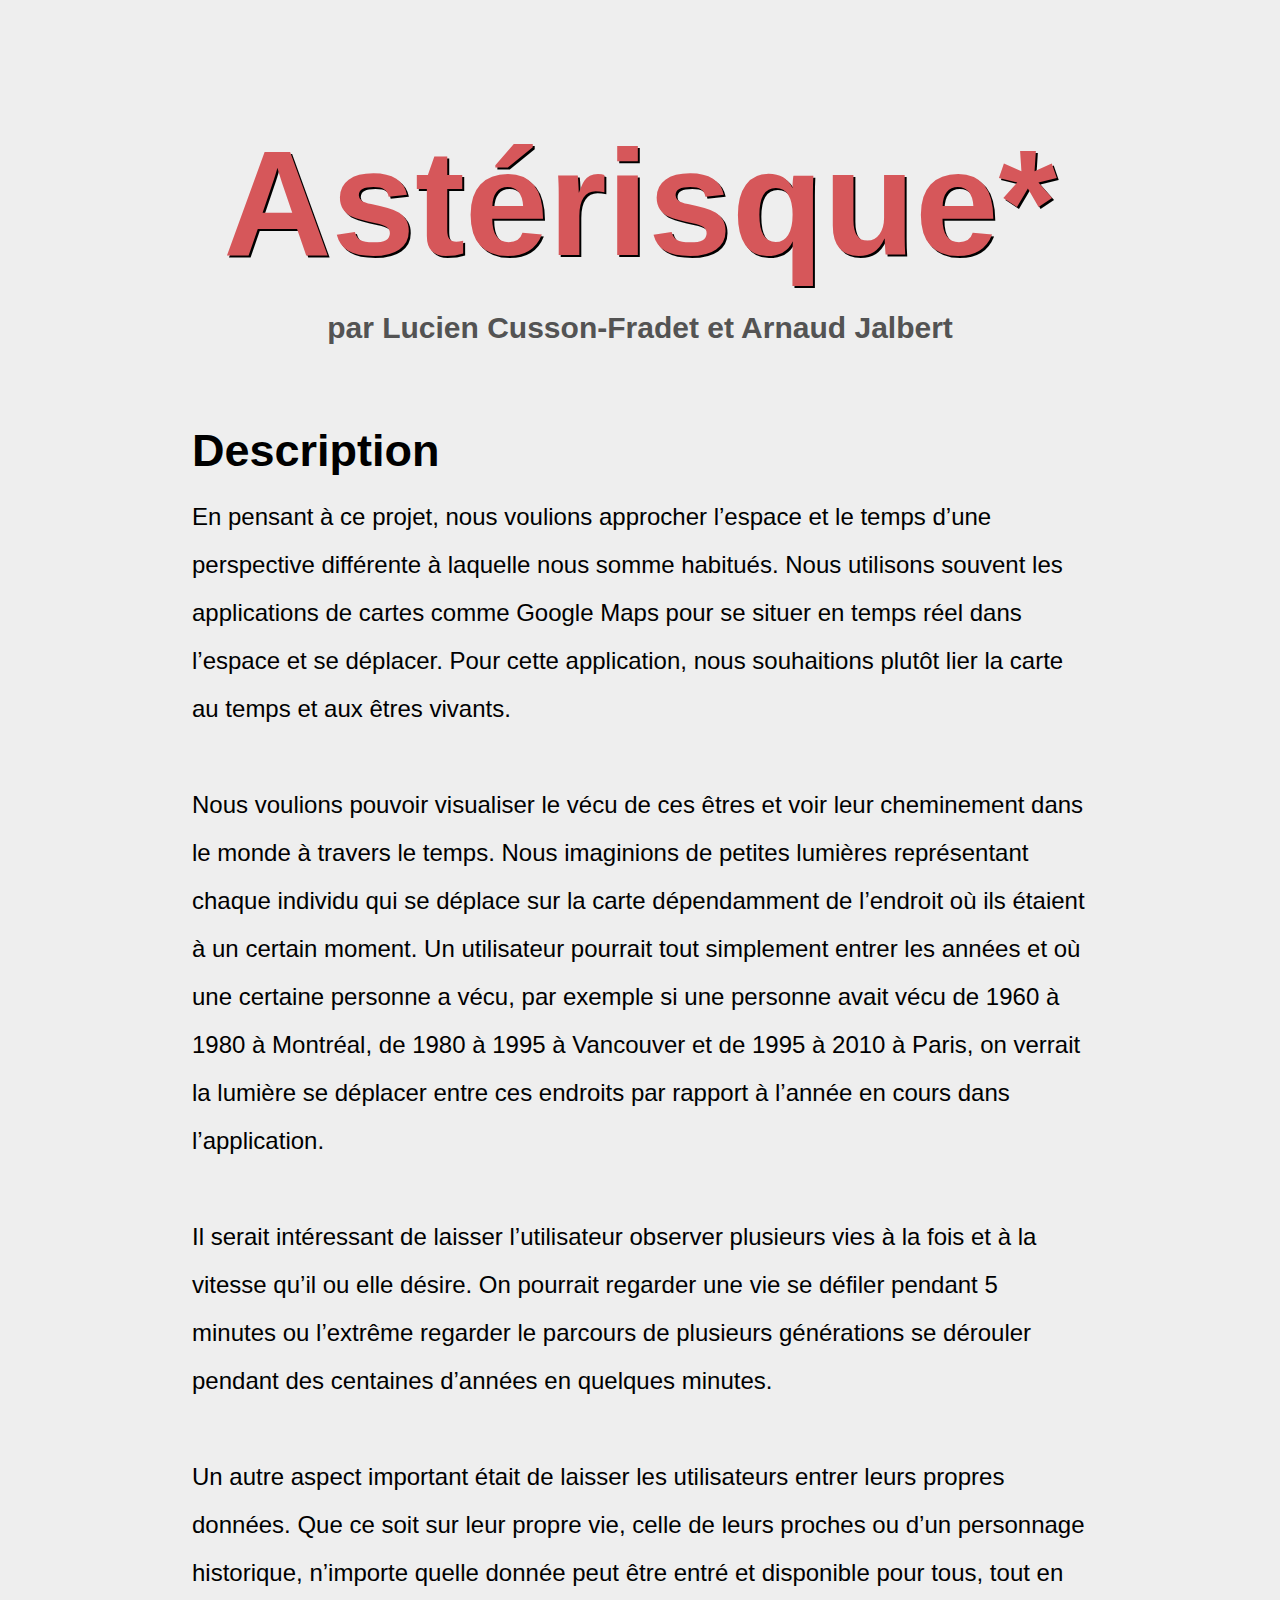
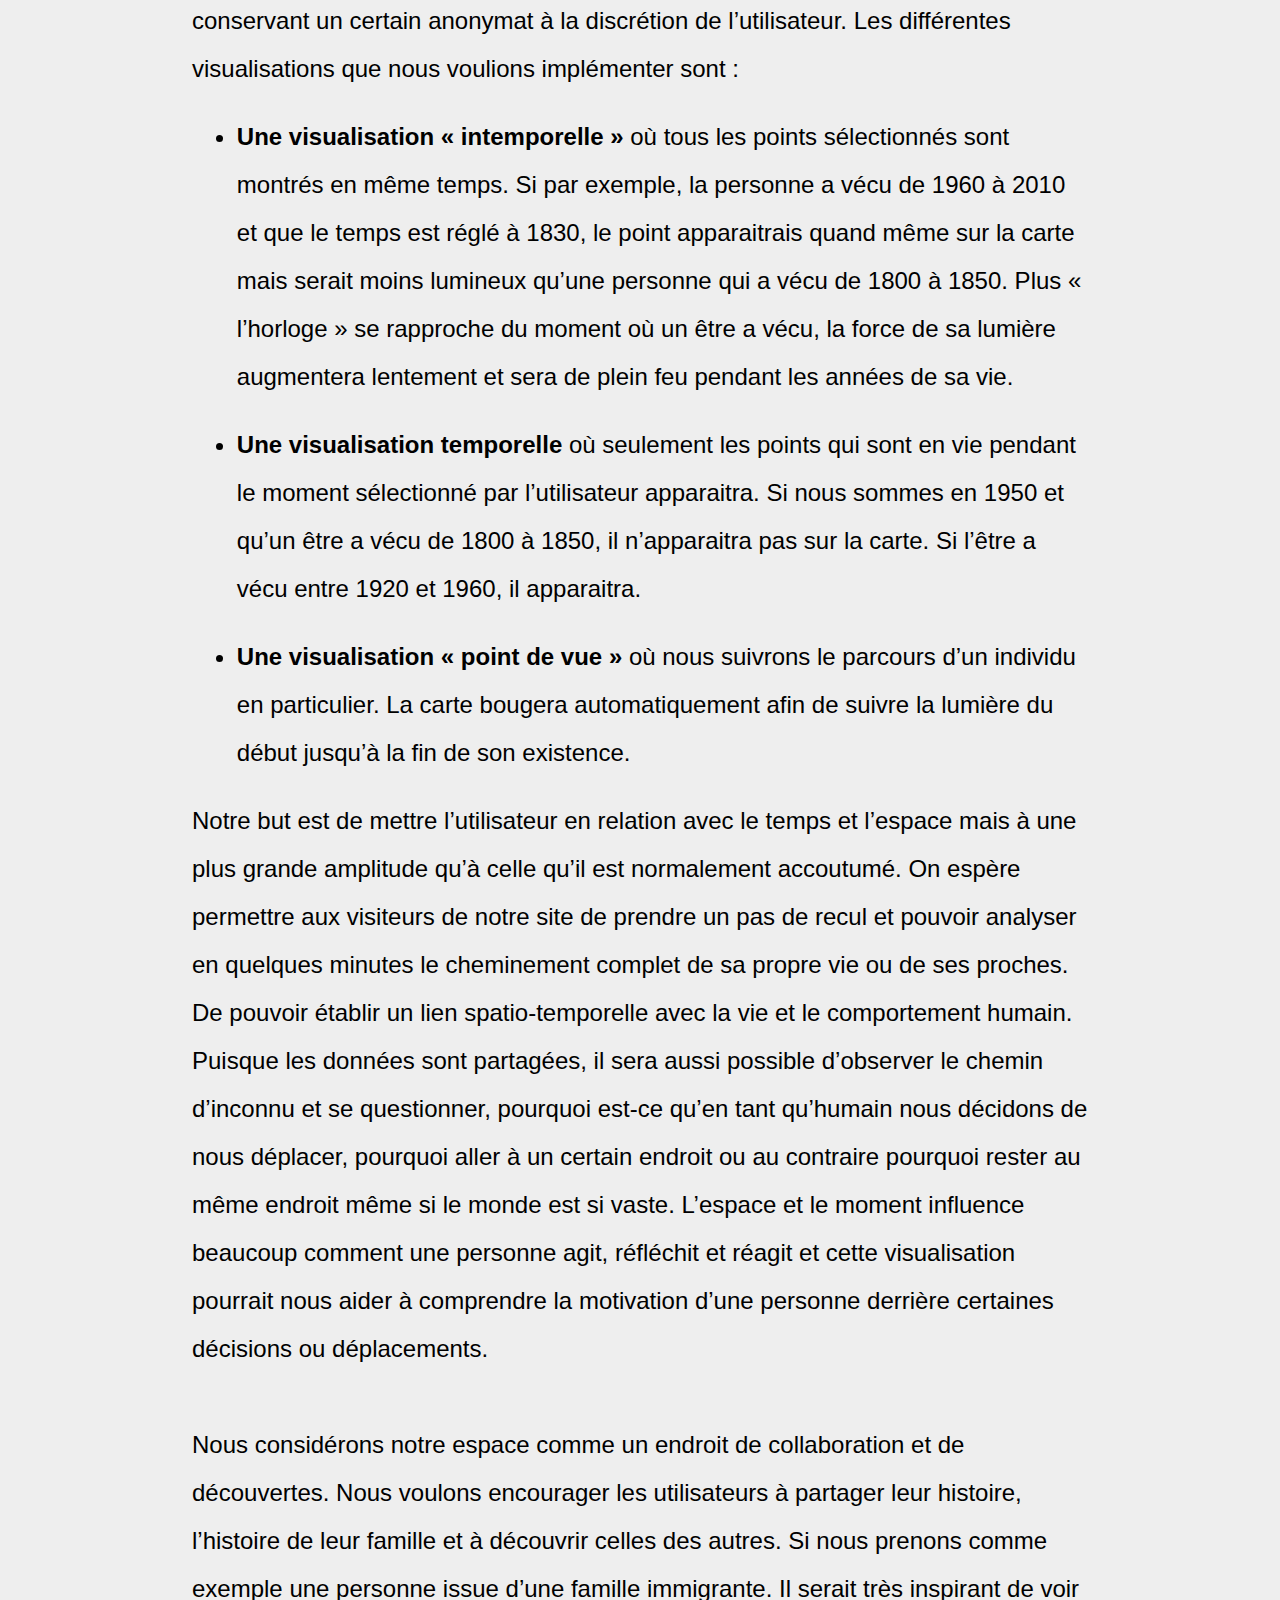
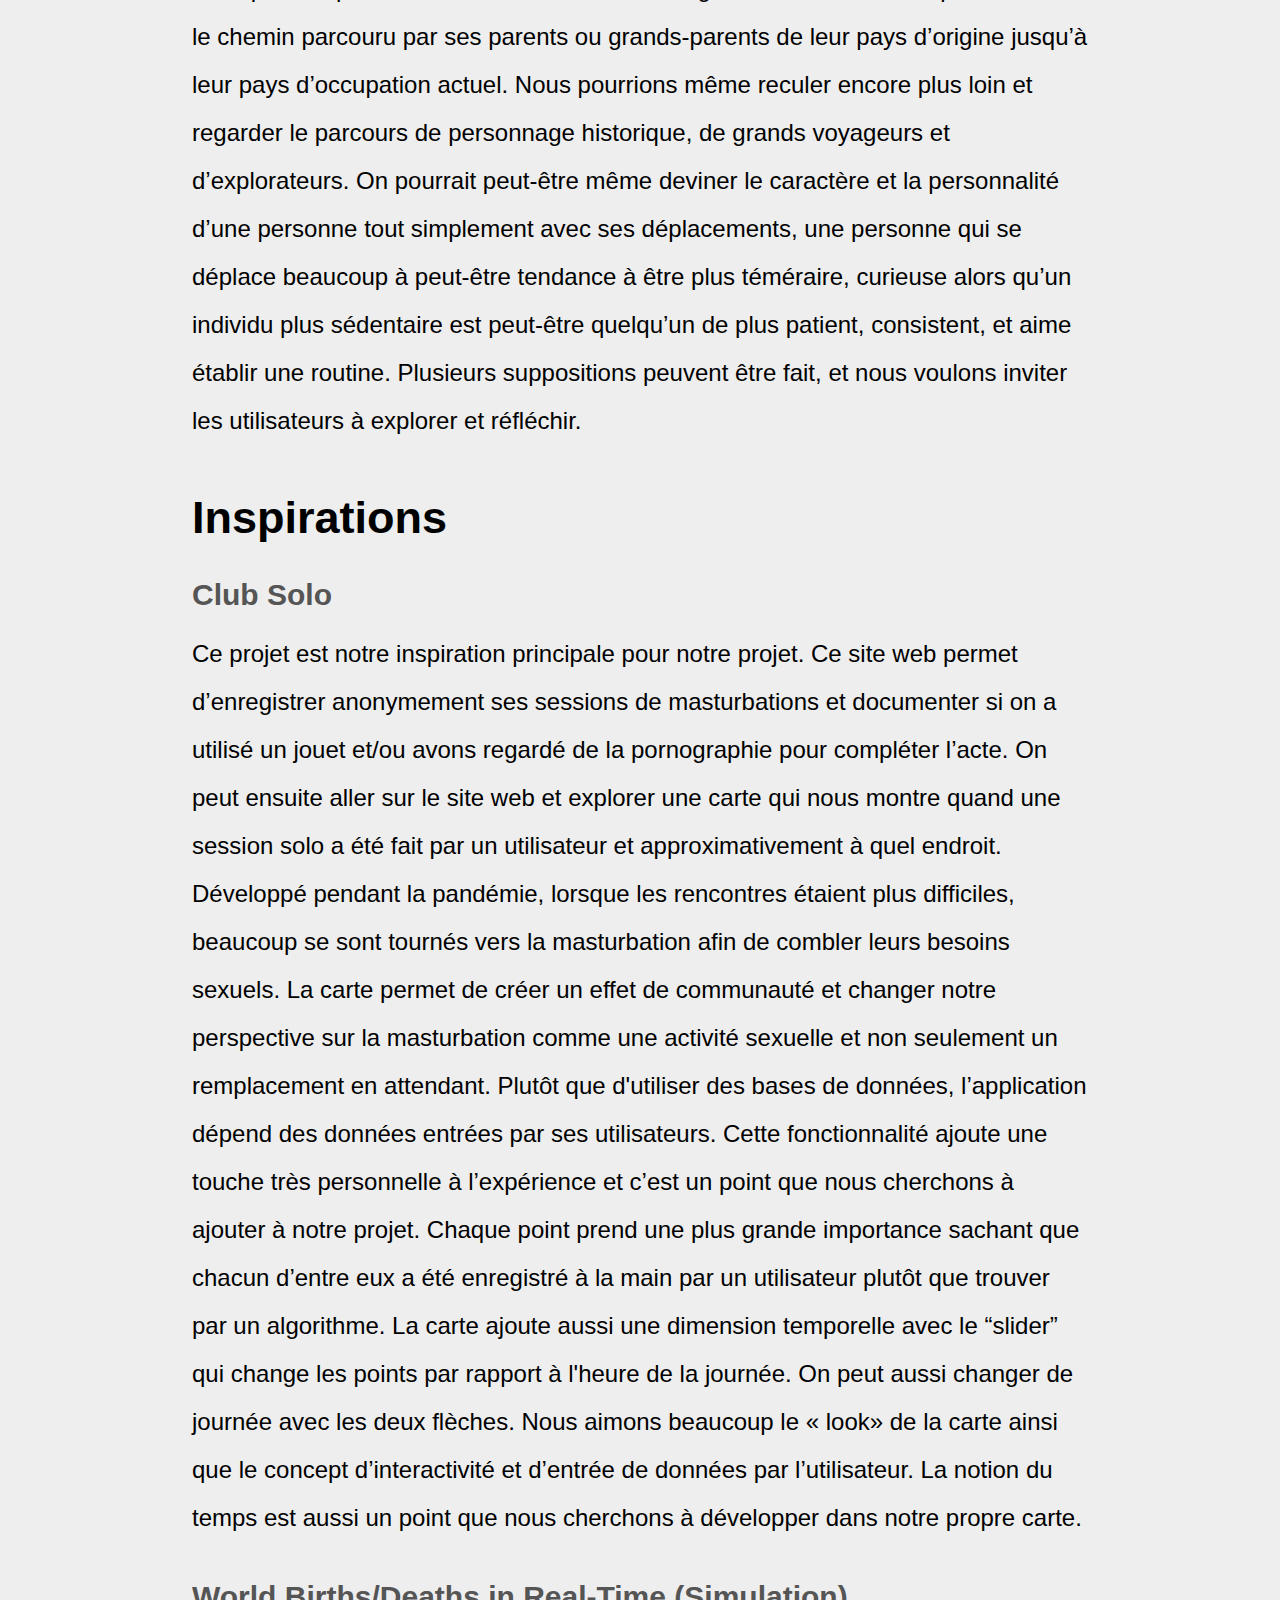
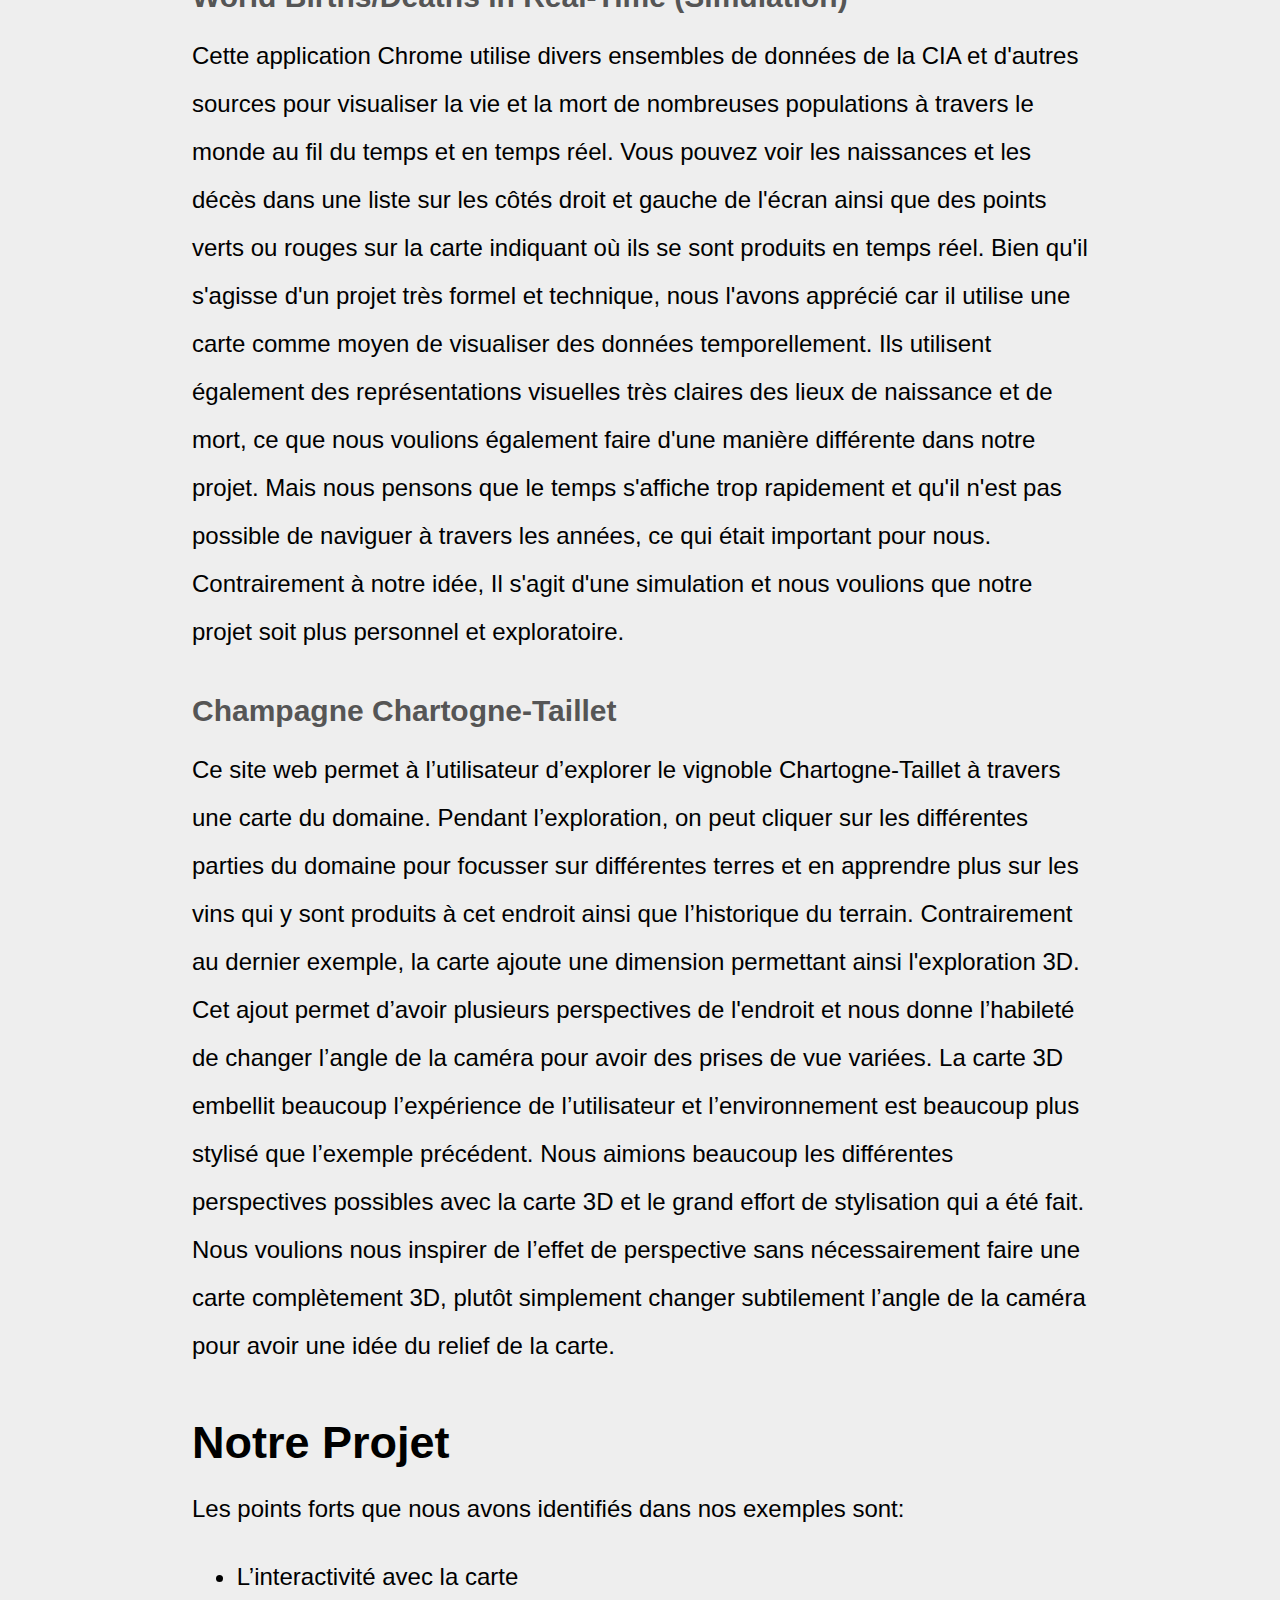
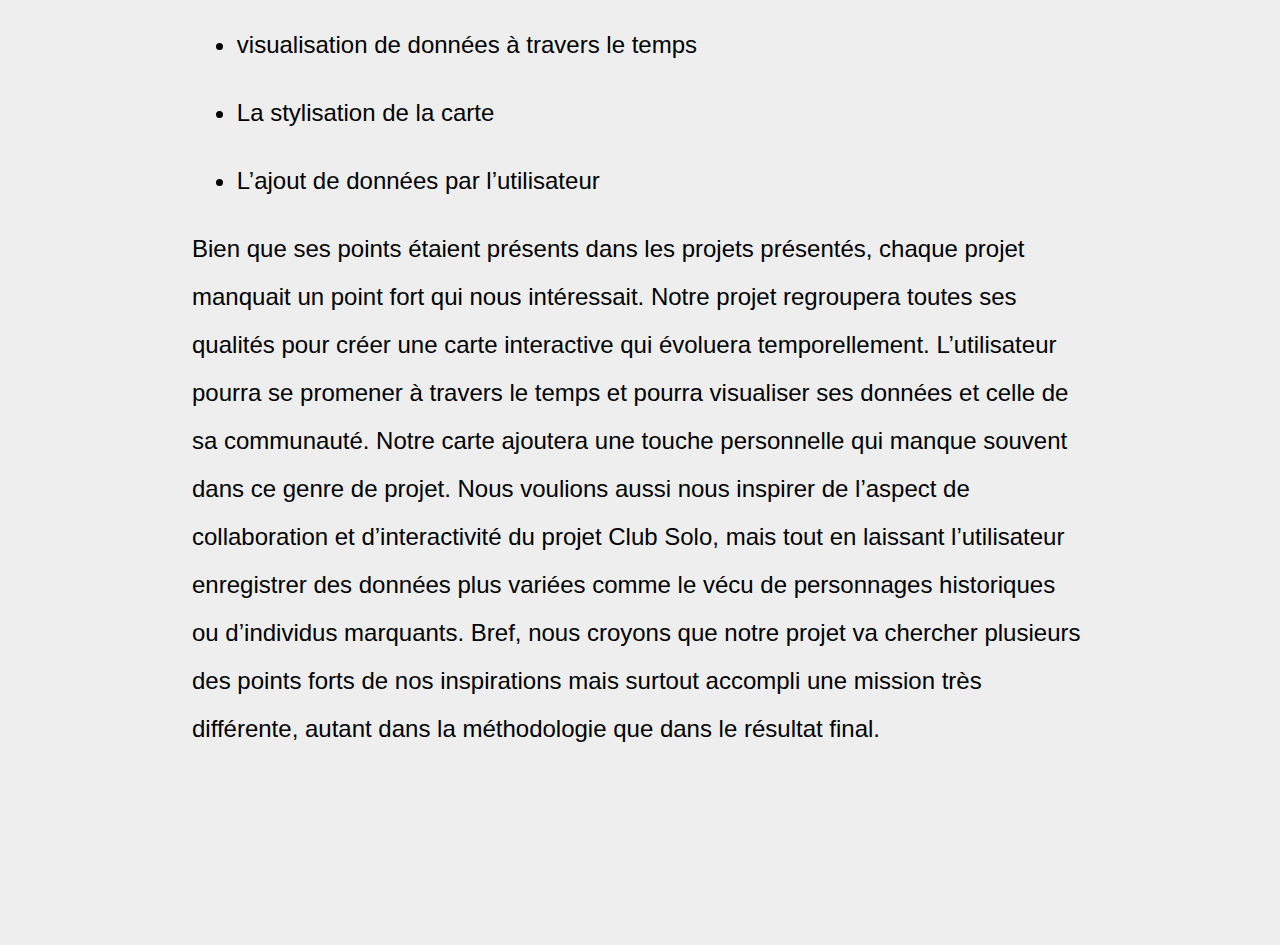
==== project_proposal.html @ 07852d17 "Tout le texte est placé manque juste les tites images à Lucien Bouchard" ====
<!DOCTYPE html>
<html lang="en">
<head>
    <meta charset="UTF-8">
    <meta http-equiv="X-UA-Compatible" content="IE=edge">
    <meta name="viewport" content="width=device-width, initial-scale=1.0">
    <title>Project Proposal</title>
    <script src="js/main.js"></script>
    <link rel="stylesheet" href="css/main.css">
    <link rel="icon" href="images/mug.webp">
</head>
<body>
    <div class="wrapper">
    <h1>
        Astérisque*
    </h1>
    <div class="authors">
        par Lucien Cusson-Fradet et Arnaud Jalbert
    </div>
    <h2>
        Description
    </h2>
    <p>
        En pensant à ce projet, nous voulions approcher l’espace et le temps d’une perspective différente à laquelle nous somme habitués. Nous utilisons souvent les applications de cartes comme Google Maps pour se situer en temps réel dans l’espace et se déplacer. Pour cette application, nous souhaitions plutôt lier la carte au temps et aux êtres vivants.<br> <br>
        Nous voulions pouvoir visualiser le vécu de ces êtres et voir leur cheminement dans le monde à travers le temps. Nous imaginions de petites lumières représentant chaque individu qui se déplace sur la carte dépendamment de l’endroit où ils étaient à un certain moment. Un utilisateur pourrait tout simplement entrer les années et où une certaine personne a vécu, par exemple si une personne avait vécu de 1960 à 1980 à Montréal, de 1980 à 1995 à Vancouver et de 1995 à 2010 à Paris, on verrait la lumière se déplacer entre ces endroits par rapport à l’année en cours dans l’application. <br> <br>
        Il serait intéressant de laisser l’utilisateur observer plusieurs vies à la fois et à la vitesse qu’il ou elle désire. On pourrait regarder une vie se défiler pendant 5 minutes ou l’extrême regarder le parcours de plusieurs générations se dérouler pendant des centaines d’années en quelques minutes.<br> <br>
        Un autre aspect important était de laisser les utilisateurs entrer leurs propres données. Que ce soit sur leur propre vie, celle de leurs proches ou d’un personnage historique, n’importe quelle donnée peut être entré et disponible pour tous, tout en conservant un certain anonymat à la discrétion de l’utilisateur. Les différentes visualisations que nous voulions implémenter sont :
    </p>

    <li>
        <b>Une visualisation « intemporelle »</b> où tous les points sélectionnés sont montrés en même temps. Si par exemple, la personne a vécu de 1960 à 2010 et que le temps est réglé à 1830, le point apparaitrais quand même sur la carte mais serait moins lumineux qu’une personne qui a vécu de 1800 à 1850. Plus « l’horloge » se rapproche du moment où un être a vécu, la force de sa lumière augmentera lentement et sera de plein feu pendant les années de sa vie.
    </li>

    <li>
        <b>Une visualisation temporelle</b> où seulement les points qui sont en vie pendant le moment sélectionné par l’utilisateur apparaitra. Si nous sommes en 1950 et qu’un être a vécu de 1800 à 1850, il n’apparaitra pas sur la carte. Si l’être a vécu entre 1920 et 1960, il apparaitra.
    </li>

     <li>
        <b>Une visualisation « point de vue » </b>où nous suivrons le parcours d’un individu en particulier. La carte bougera automatiquement afin de suivre la lumière du début jusqu’à la fin de son existence.
     </li>
    <p>
    Notre but est de mettre l’utilisateur en relation avec le temps et l’espace mais à une plus grande amplitude qu’à celle qu’il est normalement accoutumé. On espère permettre aux visiteurs de notre site de prendre un pas de recul et pouvoir analyser en quelques minutes le cheminement complet de sa propre vie ou de ses proches. De pouvoir établir un lien spatio-temporelle avec la vie et le comportement humain. Puisque les données sont partagées, il sera aussi possible d’observer le chemin d’inconnu et se questionner, pourquoi est-ce qu’en tant qu’humain nous décidons de nous déplacer, pourquoi aller à un certain endroit ou au contraire pourquoi rester au même endroit même si le monde est si vaste. L’espace et le moment influence beaucoup comment une personne agit, réfléchit et réagit et cette visualisation pourrait nous aider à comprendre la motivation d’une personne derrière certaines décisions ou déplacements.<br> <br>
    Nous considérons notre espace comme un endroit de collaboration et de découvertes. Nous voulons encourager les utilisateurs à partager leur histoire, l’histoire de leur famille et à découvrir celles des autres. Si nous prenons comme exemple une personne issue d’une famille immigrante. Il serait très inspirant de voir le chemin parcouru par ses parents ou grands-parents de leur pays d’origine jusqu’à leur pays d’occupation actuel. Nous pourrions même reculer encore plus loin et regarder le parcours de personnage historique, de grands voyageurs et d’explorateurs. On pourrait peut-être même deviner le caractère et la personnalité d’une personne tout simplement avec ses déplacements, une personne qui se déplace beaucoup à peut-être tendance à être plus téméraire, curieuse alors qu’un individu plus sédentaire est peut-être quelqu’un de plus patient, consistent, et aime établir une routine. Plusieurs suppositions peuvent être fait, et nous voulons inviter les utilisateurs à explorer et réfléchir.
    </p>
    <h2>
        Inspirations
    </h2>
    <a href="https://clubsolo.org/map" target=”_blank” >
        Club Solo
    </a>
    <p>
        Ce projet est notre inspiration principale pour notre projet. Ce site web permet
        d’enregistrer anonymement ses sessions de masturbations et documenter si on a utilisé
        un jouet et/ou avons regardé de la pornographie pour compléter l’acte. On peut ensuite
        aller sur le site web et explorer une carte qui nous montre quand une session solo a été
        fait par un utilisateur et approximativement à quel endroit. Développé pendant la
        pandémie, lorsque les rencontres étaient plus difficiles, beaucoup se sont tournés vers la
        masturbation afin de combler leurs besoins sexuels. La carte permet de créer un effet de
        communauté et changer notre perspective sur la masturbation comme une activité
        sexuelle et non seulement un remplacement en attendant. Plutôt que d'utiliser des bases
        de données, l’application dépend des données entrées par ses utilisateurs. Cette
        fonctionnalité ajoute une touche très personnelle à l’expérience et c’est un point que nous
        cherchons à ajouter à notre projet. Chaque point prend une plus grande importance
        sachant que chacun d’entre eux a été enregistré à la main par un utilisateur plutôt que
        trouver par un algorithme. La carte ajoute aussi une dimension temporelle avec le “slider”
        qui change les points par rapport à l'heure de la journée. On peut aussi changer de 
        journée avec les deux flèches. Nous aimons beaucoup le « look» de la carte ainsi que le
        concept d’interactivité et d’entrée de données par l’utilisateur. La notion du temps est
        aussi un point que nous cherchons à développer dans notre propre carte.
    </p>
    <a href="https://chrome.google.com/webstore/detail/world-birthsdeaths-in-rea/noghphokfbhedlkhnoojmjfdbofidgbi?hl=en" target=”_blank”>
        World Births/Deaths in Real-Time (Simulation)
    </a>
    <p>
        Cette application Chrome utilise divers ensembles de données de la CIA et d'autres
        sources pour visualiser la vie et la mort de nombreuses populations à travers le monde
        au fil du temps et en temps réel. Vous pouvez voir les naissances et les décès dans une
        liste sur les côtés droit et gauche de l'écran ainsi que des points verts ou rouges sur la
        carte indiquant où ils se sont produits en temps réel. Bien qu'il s'agisse d'un projet très
        formel et technique, nous l'avons apprécié car il utilise une carte comme moyen de
        visualiser des données temporellement. Ils utilisent également des représentations
        visuelles très claires des lieux de naissance et de mort, ce que nous voulions également
        faire d'une manière différente dans notre projet. Mais nous pensons que le temps s'affiche
        trop rapidement et qu'il n'est pas possible de naviguer à travers les années, ce qui était
        important pour nous. Contrairement à notre idée, Il s'agit d'une simulation et nous
        voulions que notre projet soit plus personnel et exploratoire.
    </p>
    <a href="https://chartogne-taillet.com/en" target=”_blank”>
        Champagne Chartogne-Taillet
    </a>
    <p>
        Ce site web permet à l’utilisateur d’explorer le vignoble Chartogne-Taillet à travers une
    carte du domaine. Pendant l’exploration, on peut cliquer sur les différentes parties du
    domaine pour focusser sur différentes terres et en apprendre plus sur les vins qui y sont
    produits à cet endroit ainsi que l’historique du terrain. Contrairement au dernier exemple,
    la carte ajoute une dimension permettant ainsi l'exploration 3D. Cet ajout permet d’avoir
    plusieurs perspectives de l'endroit et nous donne l’habileté de changer l’angle de la
    caméra pour avoir des prises de vue variées. La carte 3D embellit beaucoup l’expérience
    de l’utilisateur et l’environnement est beaucoup plus stylisé que l’exemple précédent.
    Nous aimions beaucoup les différentes perspectives possibles avec la carte 3D et le
    grand effort de stylisation qui a été fait. Nous voulions nous inspirer de l’effet de
    perspective sans nécessairement faire une carte complètement 3D, plutôt simplement
    changer subtilement l’angle de la caméra pour avoir une idée du relief de la carte. 
    </p>
    <h2>
        Notre Projet
    </h2>
    <p>
        Les points forts que nous avons identifiés dans nos exemples sont:
    </p>
        <li>L’interactivité avec la carte</li>
        <li> visualisation de données à travers le temps </li>
        <li>La stylisation de la carte</li>
        <li>L’ajout de données par l’utilisateur</li>
    <p>
        Bien que ses points étaient présents dans les projets présentés, chaque projet manquait un point fort qui nous intéressait. Notre projet regroupera toutes ses qualités pour créer
        une carte interactive qui évoluera temporellement. L’utilisateur pourra se promener à
        travers le temps et pourra visualiser ses données et celle de sa communauté. Notre carte
        ajoutera une touche personnelle qui manque souvent dans ce genre de projet. Nous
        voulions aussi nous inspirer de l’aspect de collaboration et d’interactivité du projet Club
        Solo, mais tout en laissant l’utilisateur enregistrer des données plus variées comme le
        vécu de personnages historiques ou d’individus marquants. Bref, nous croyons que notre
        projet va chercher plusieurs des points forts de nos inspirations mais surtout accompli
        une mission très différente, autant dans la méthodologie que dans le résultat final.
    </p>
    </div>
</body>
</html>
---- css/main.css ----
/* http://meyerweb.com/eric/tools/css/reset/ 
   v2.0 | 20110126
   License: none (public domain)
*/

html, body, div, span, applet, object, iframe,
h1, h2, h3, h4, h5, h6, p, blockquote, pre,
a, abbr, acronym, address, big, cite, code,
del, dfn, em, img, ins, kbd, q, s, samp,
small, strike, strong, sub, sup, tt, var,
b, u, i, center,
dl, dt, dd, ol, ul, li,
fieldset, form, label, legend,
table, caption, tbody, tfoot, thead, tr, th, td,
article, aside, canvas, details, embed, 
figure, figcaption, footer, header, hgroup, 
menu, nav, output, ruby, section, summary,
time, mark, audio, video {
	margin: 0;
	padding: 0;
	border: 0;
	font-size: 100%;
	font: inherit;
	vertical-align: baseline;
}
/* HTML5 display-role reset for older browsers */
article, aside, details, figcaption, figure, 
footer, header, hgroup, menu, nav, section {
	display: block;
}
body {
	line-height: 1;
}
ol, ul {
	list-style: none;
}
blockquote, q {
	quotes: none;
}
blockquote:before, blockquote:after,
q:before, q:after {
	content: '';
	content: none;
}
table {
	border-collapse: collapse;
	border-spacing: 0;
}

/*------------------RESET ENDS-----------*/
* {
    background-color: rgb(238, 238, 238);
    text-decoration:none;
}
.wrapper {
    position: relative;
    margin: 15%;
    margin-top: 10%;

    font-family: Helvetica, sans-serif;
    font-size: x-large;
    text-justify: justify;
}

h1 {
    text-align: center;
    font-size: 150px;
    color: #d6575a;
    font-weight: bolder;
    padding-bottom: 35px;
    text-shadow: 2px 2px #000;
}

.authors {
    display: block;
    text-align: center;
    font-size: 30px;
    color: #535353;
    font-weight: bolder;
    padding-bottom: 35px;
}

h2 {
    font-size: 45px;
    margin-top: 50px;
    margin-bottom: 20px;
    font-weight: bold;
}

a {
    font-size: 30px;
    display: block;
    margin-top: 40px;
    margin-bottom: 20px;
    font-weight: bold;
    color: rgb(85, 85, 85);
}

a:hover {
    cursor: pointer;
}

p {
    line-height: 2;
}

li {
    margin-top: 20px;
    margin-bottom: 20px;
    margin-left: 5%;
    line-height: 2;
}

b {
    font-weight: bold;
}
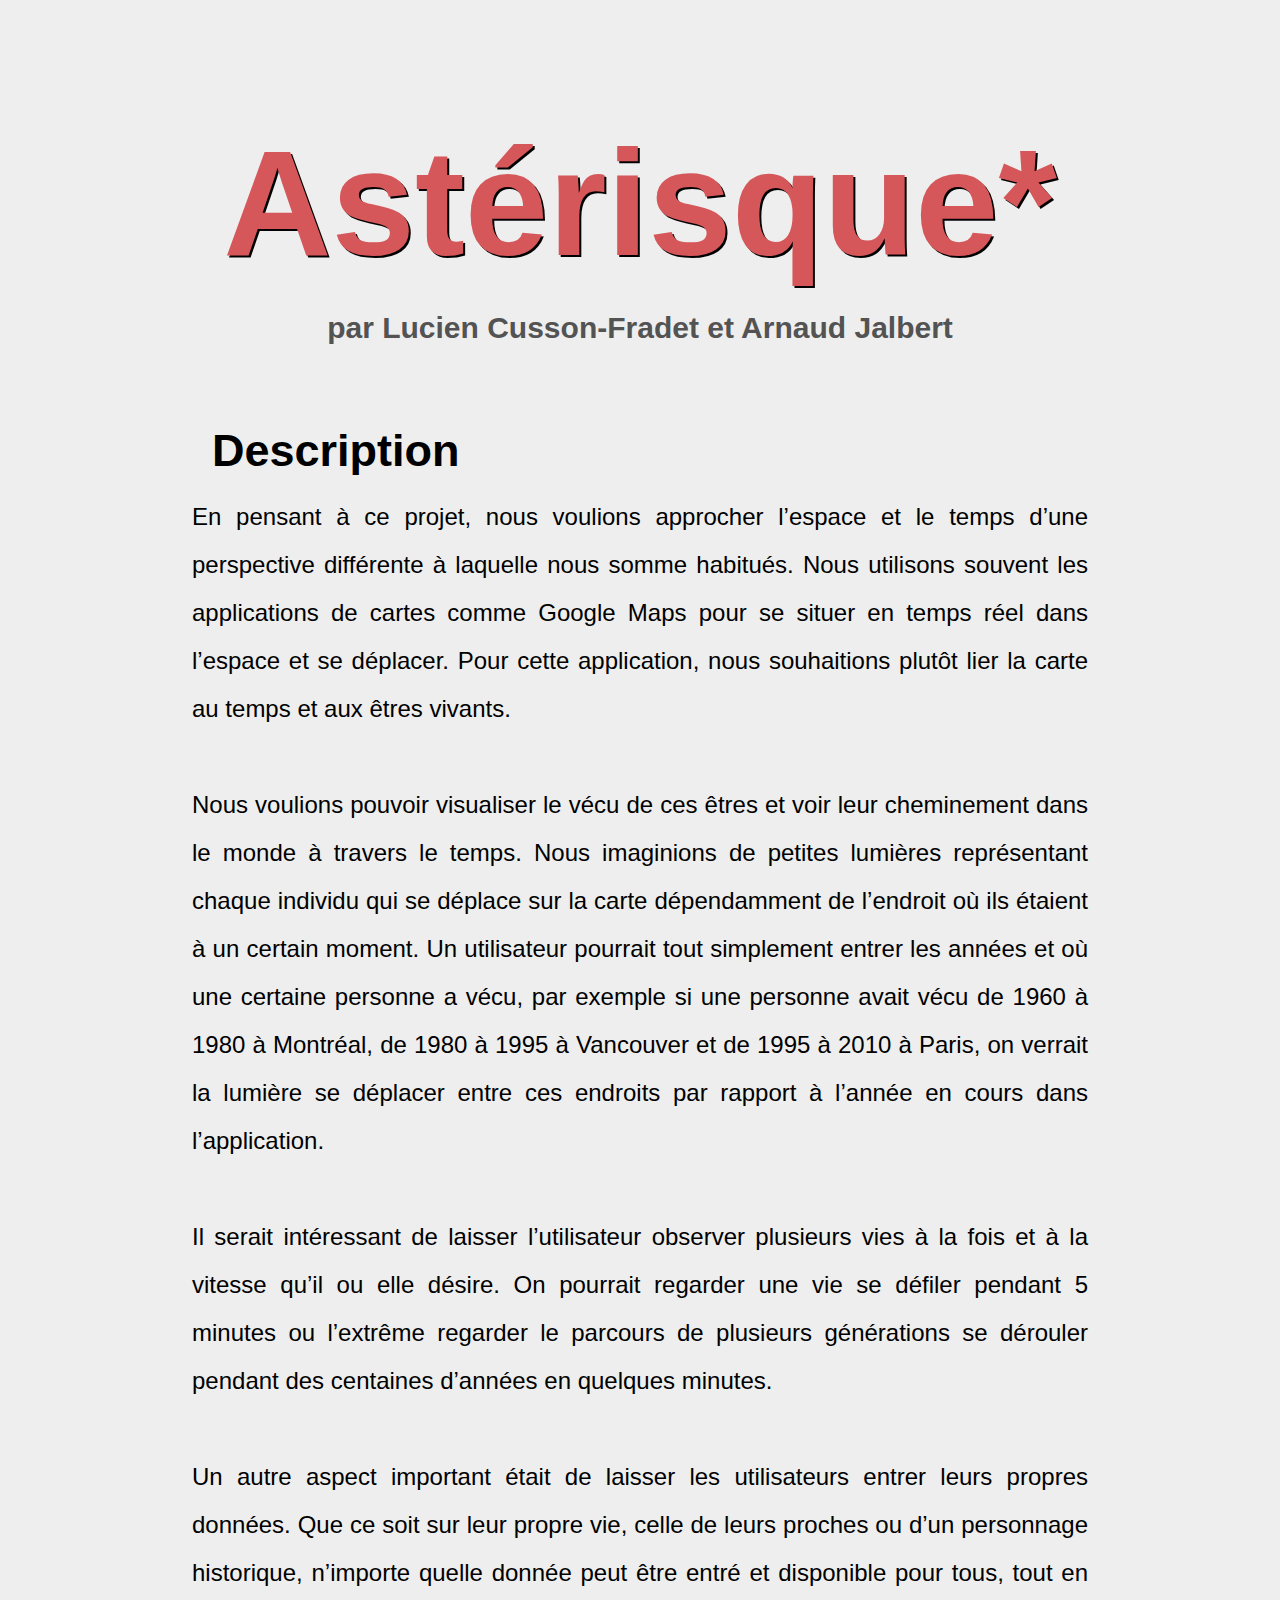
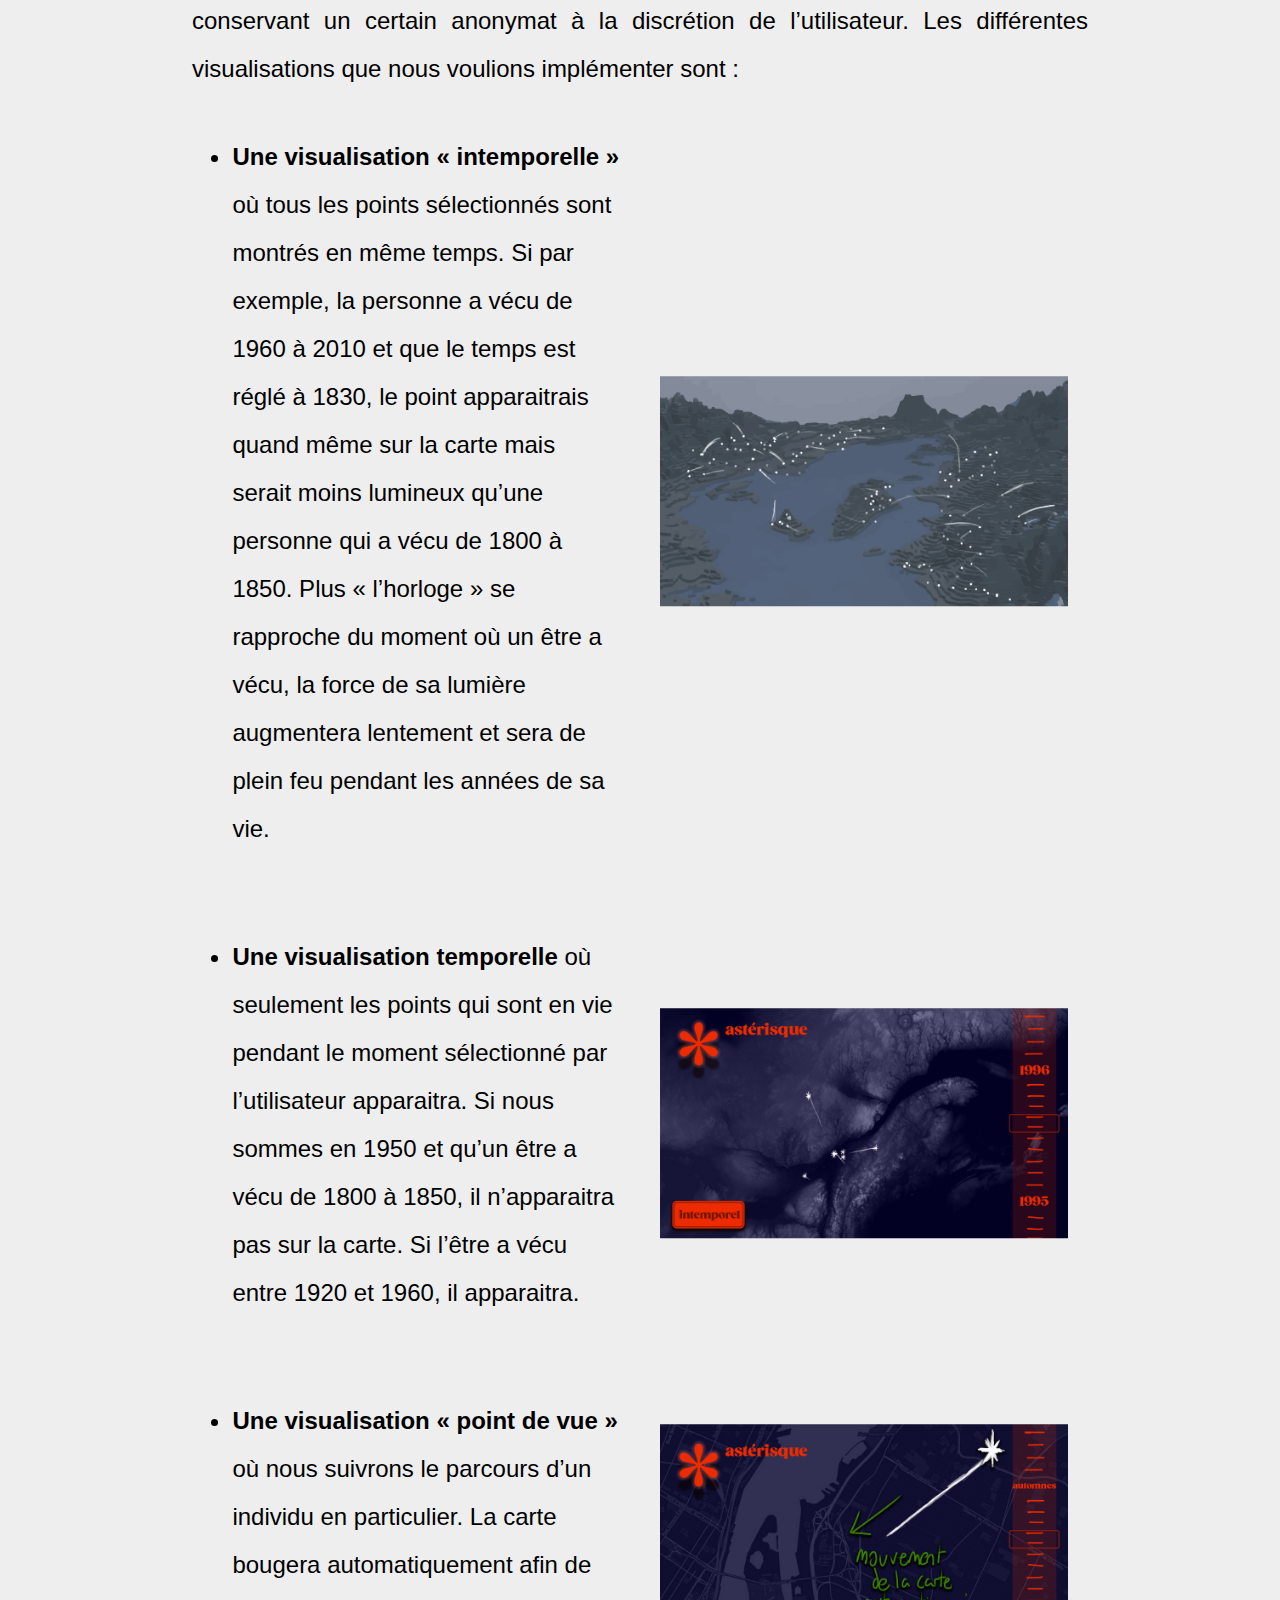
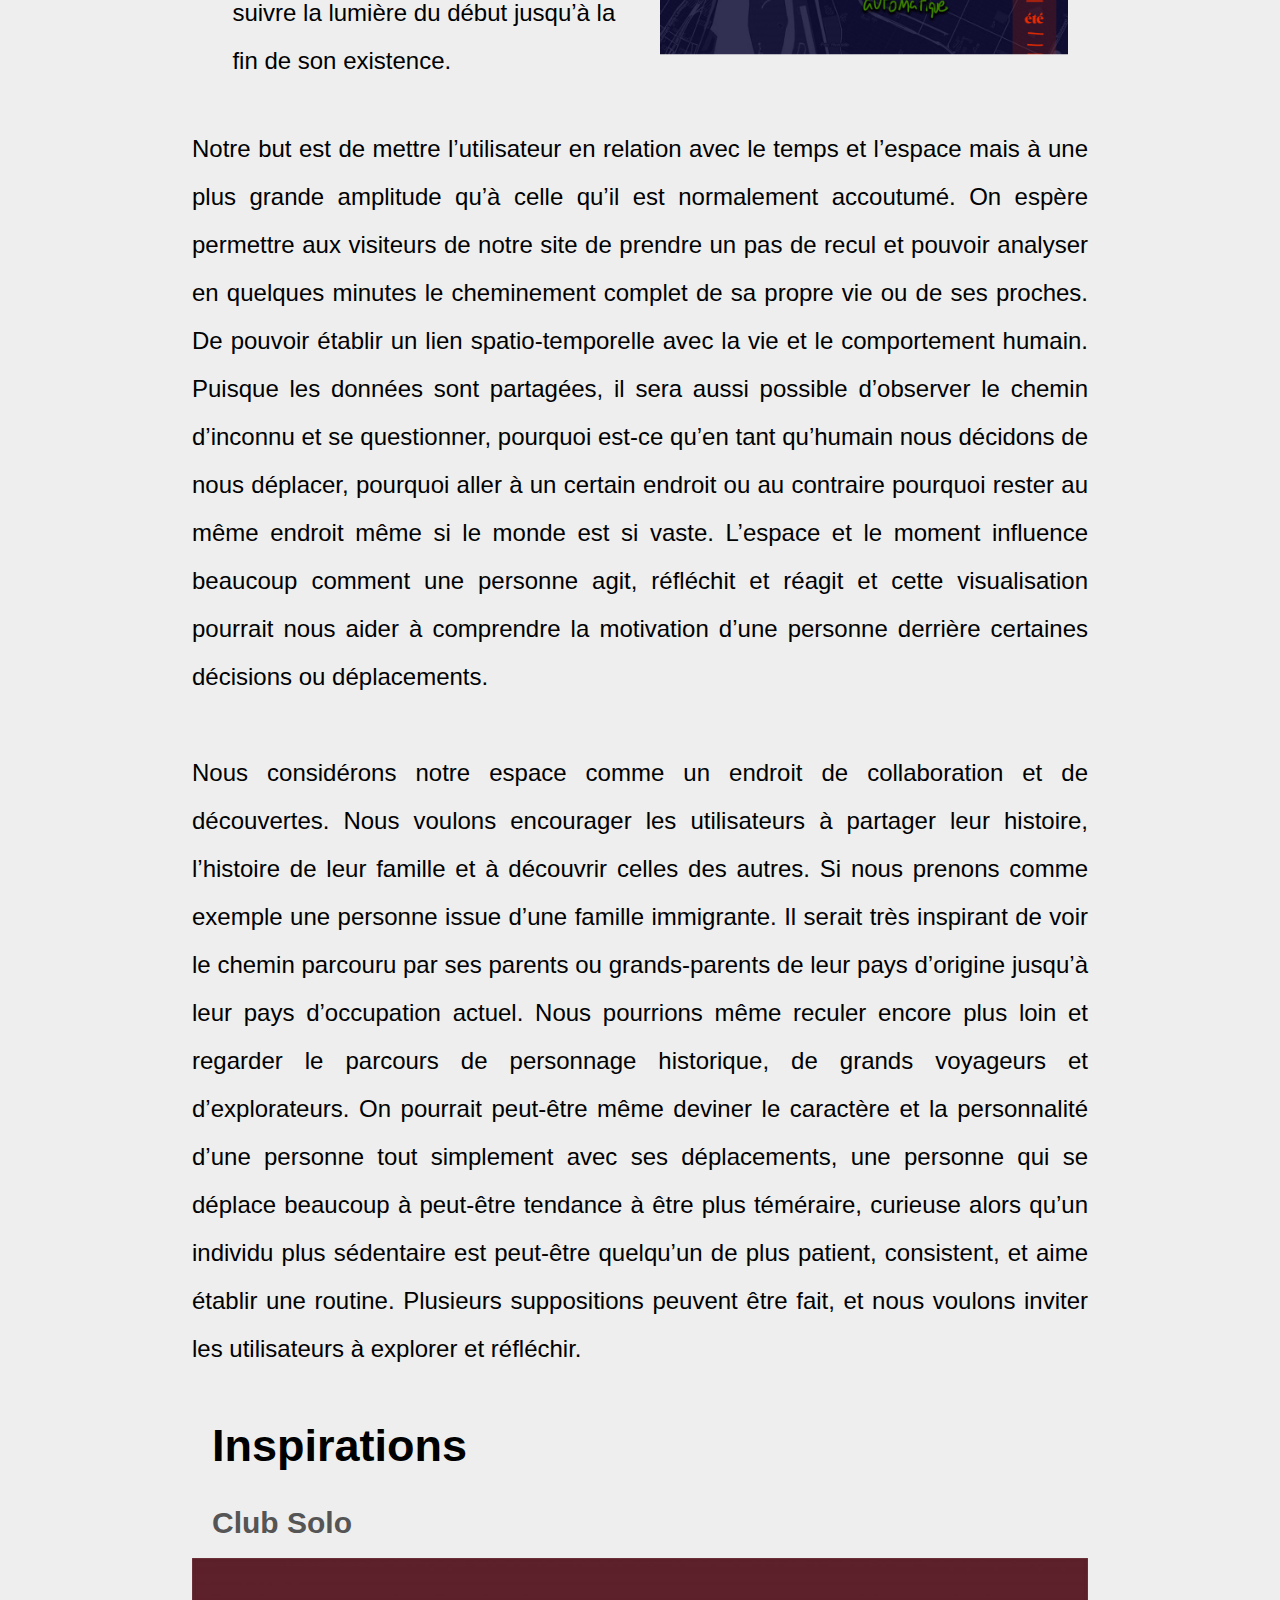
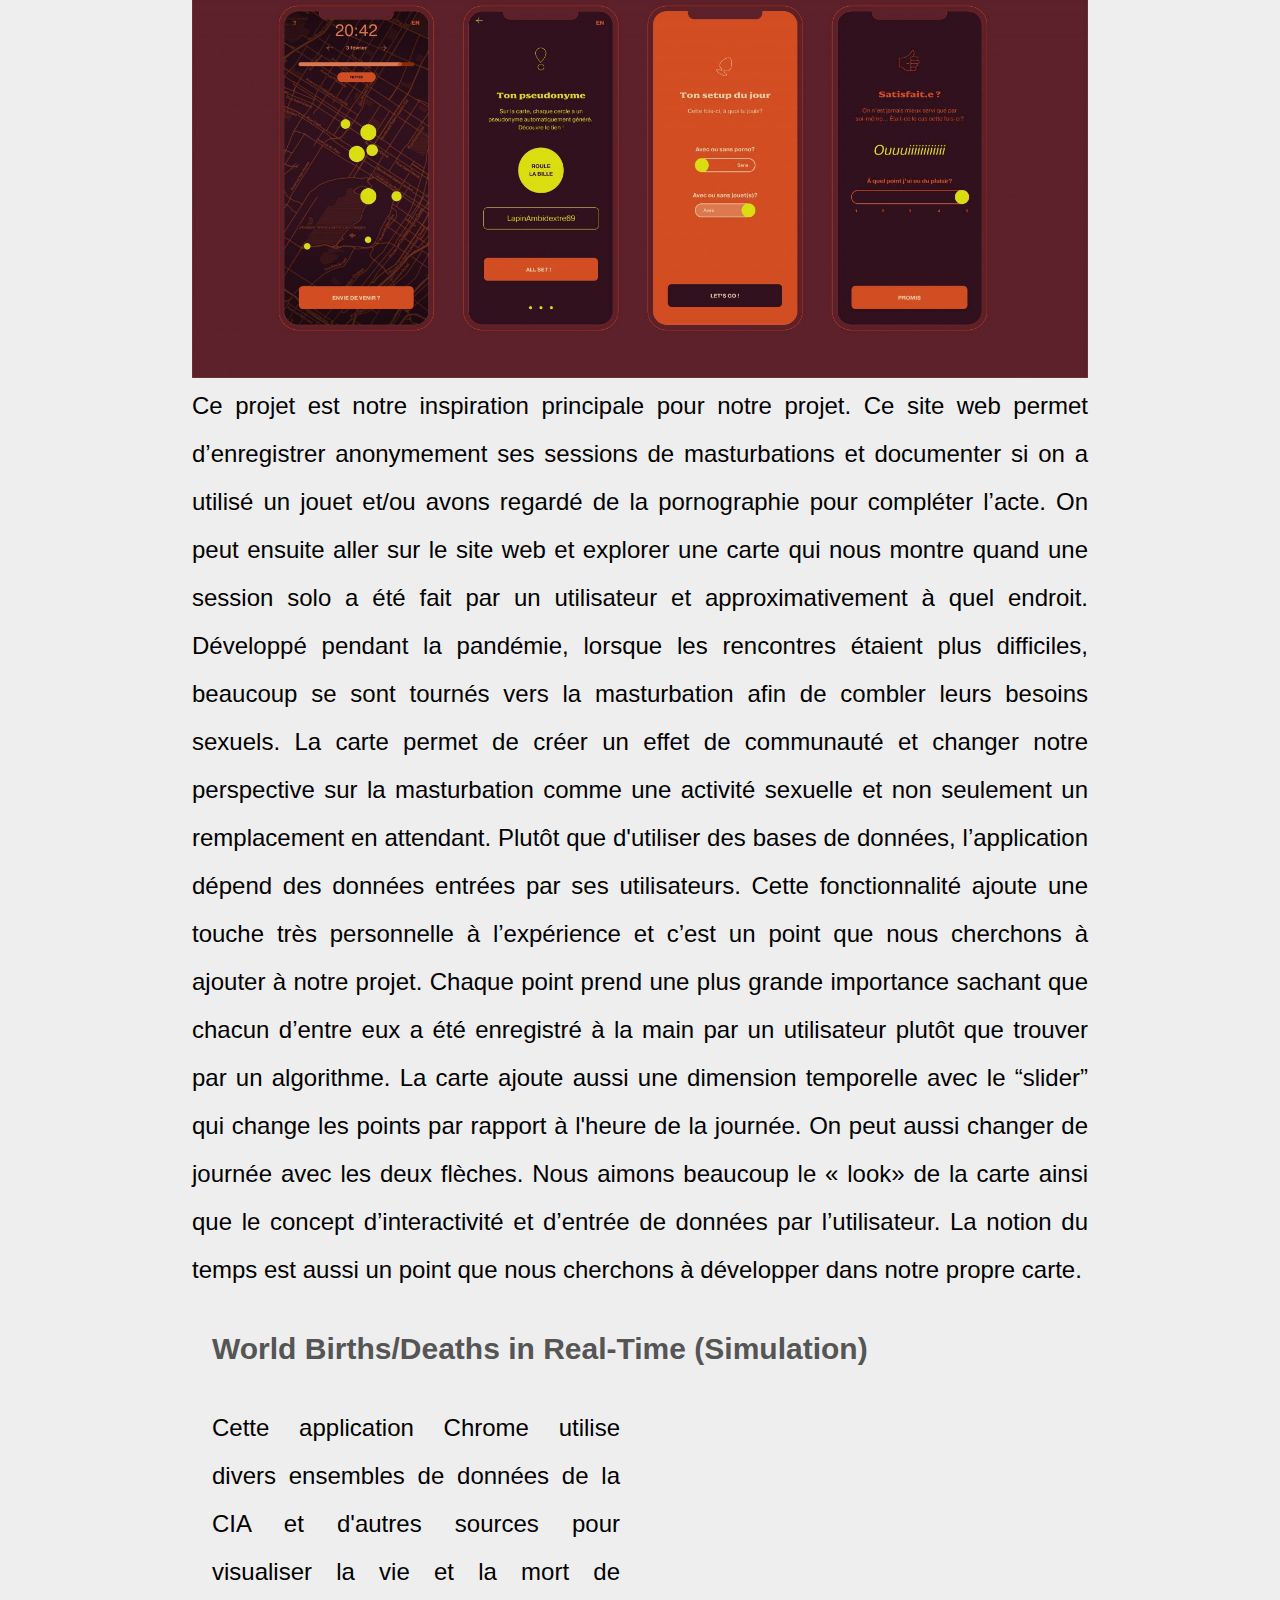
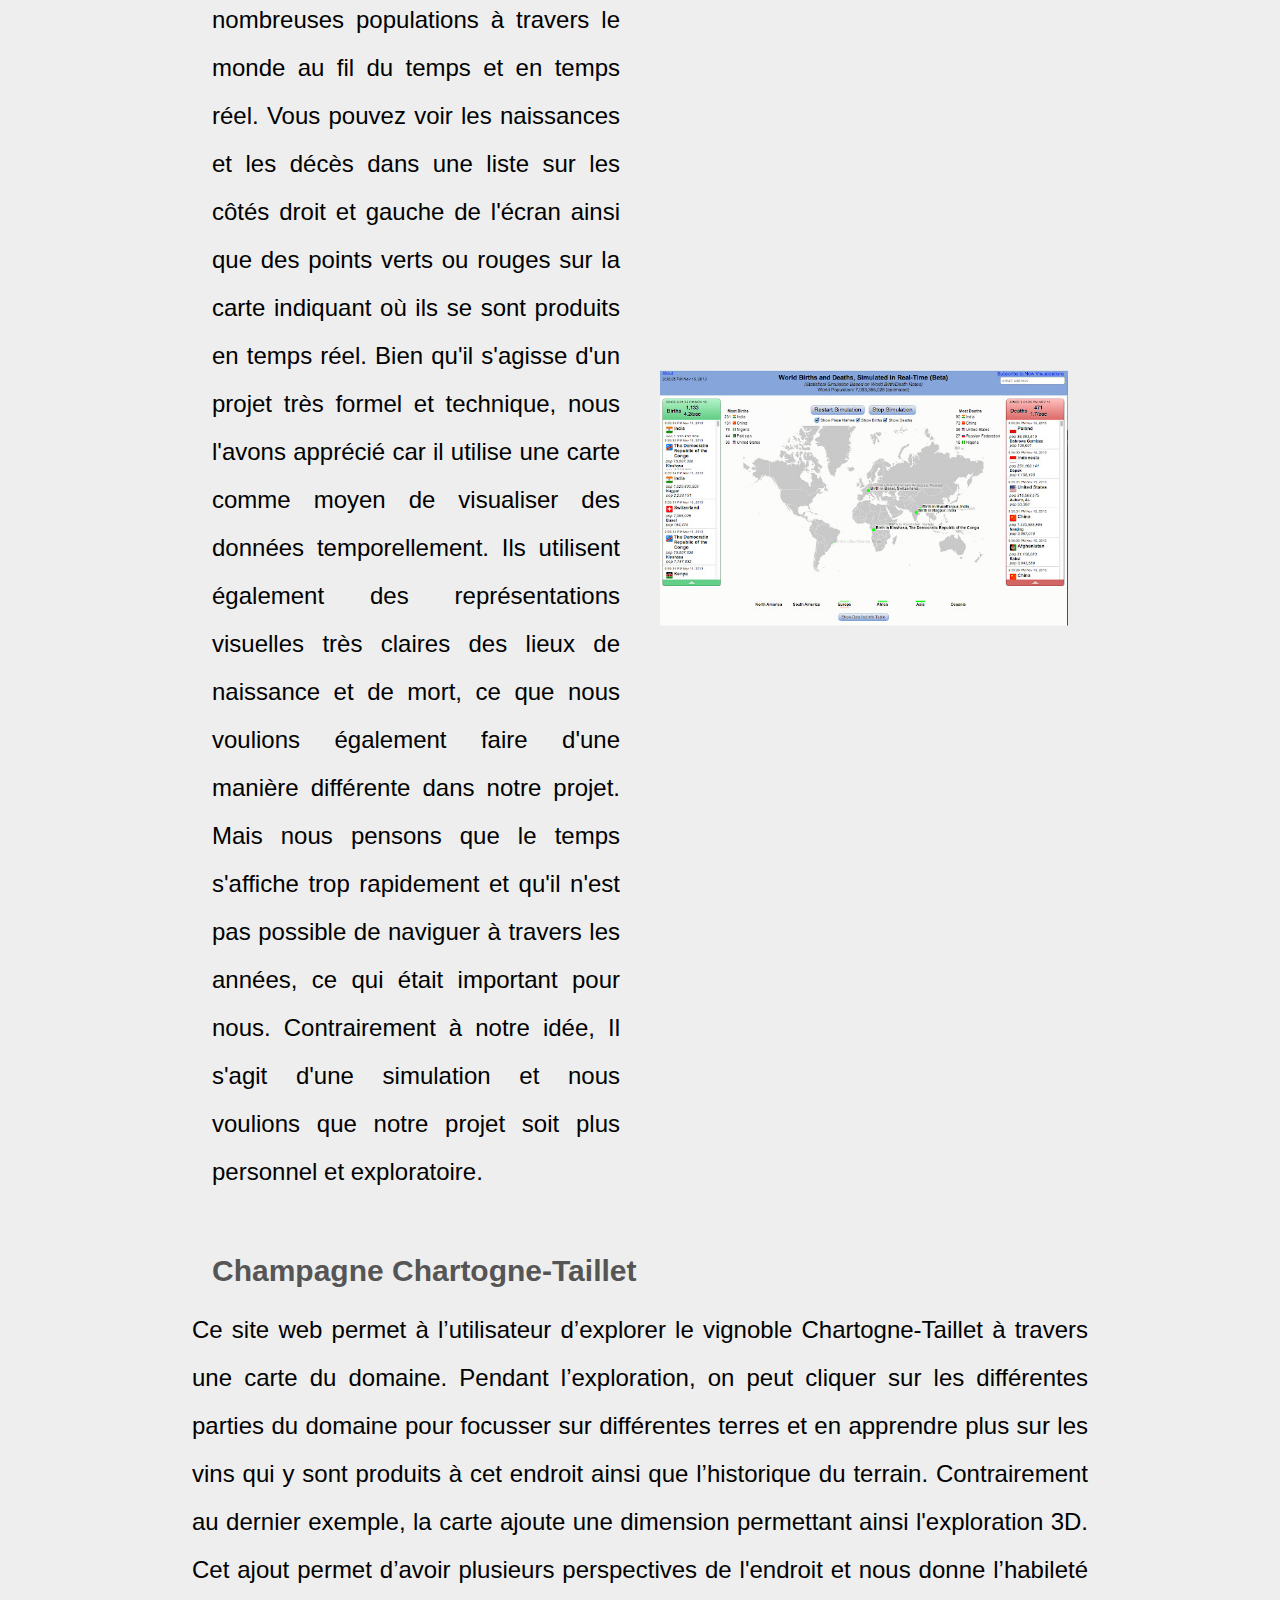
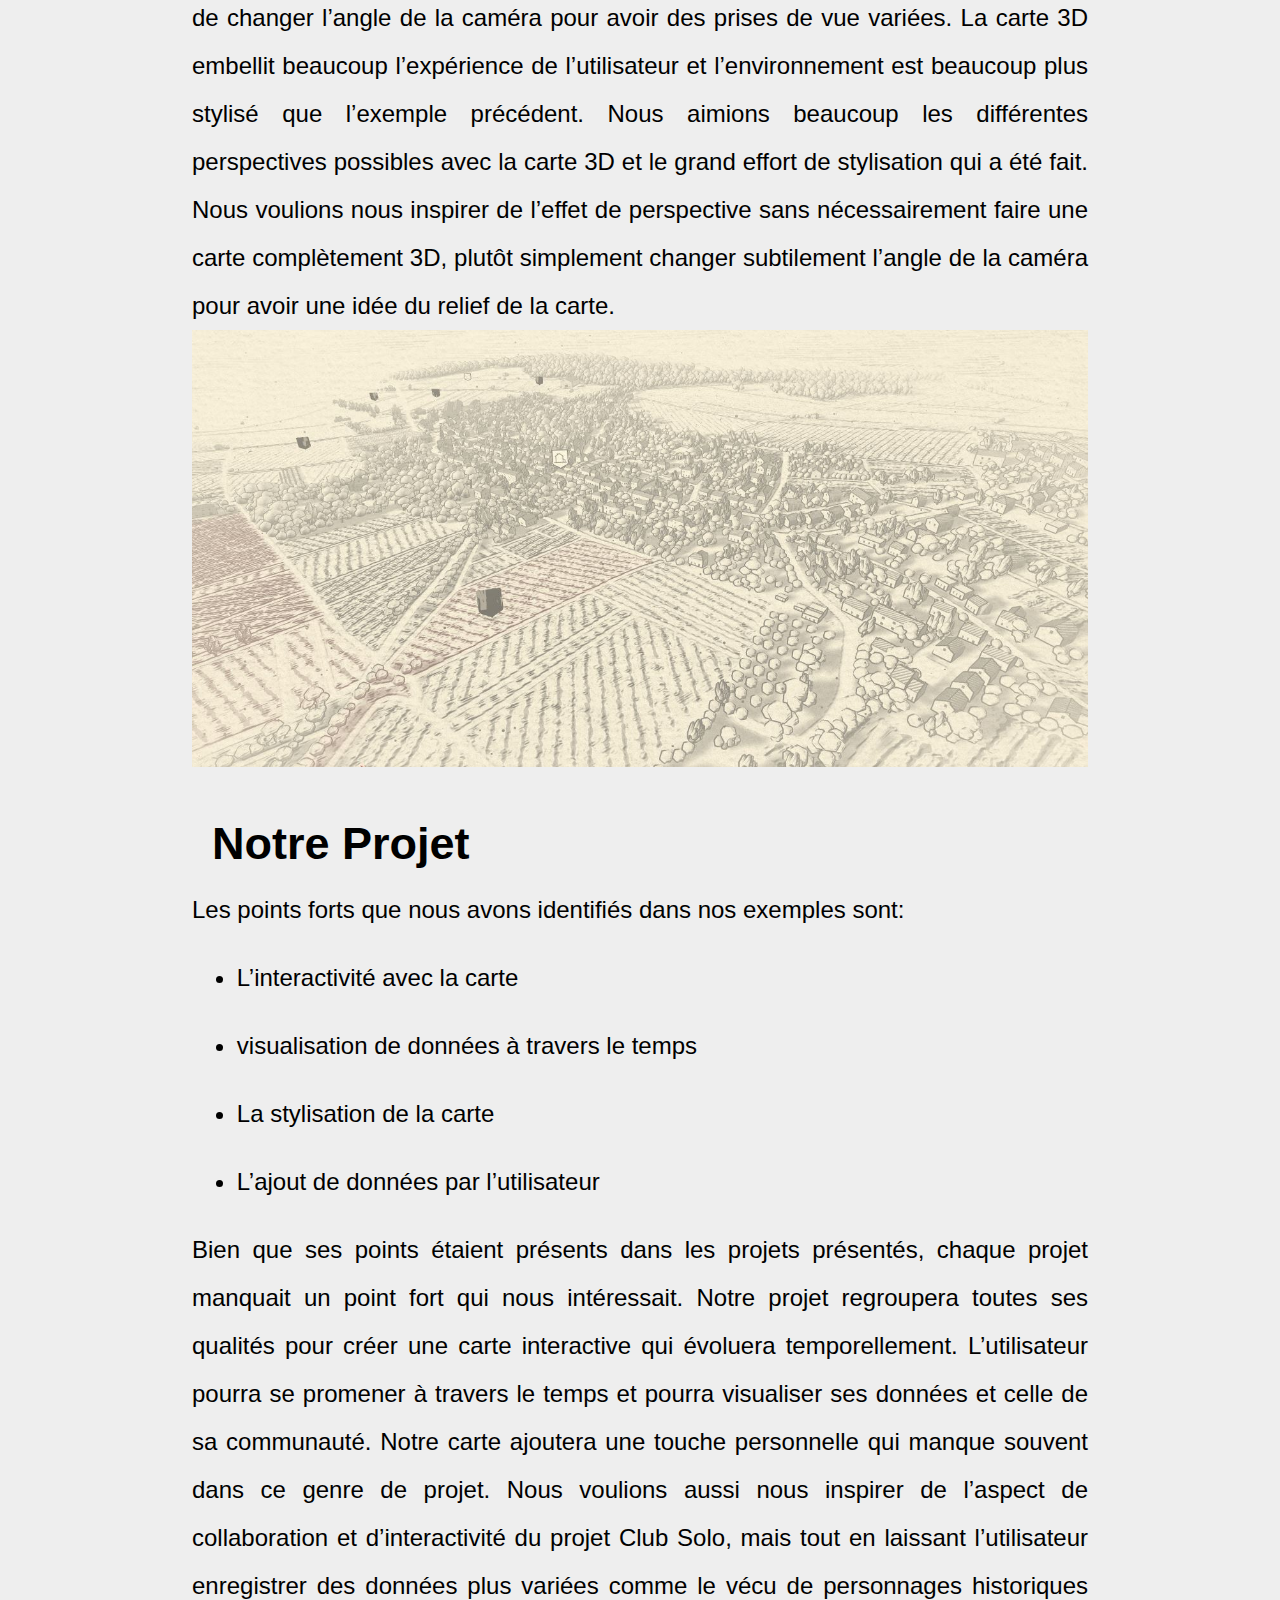
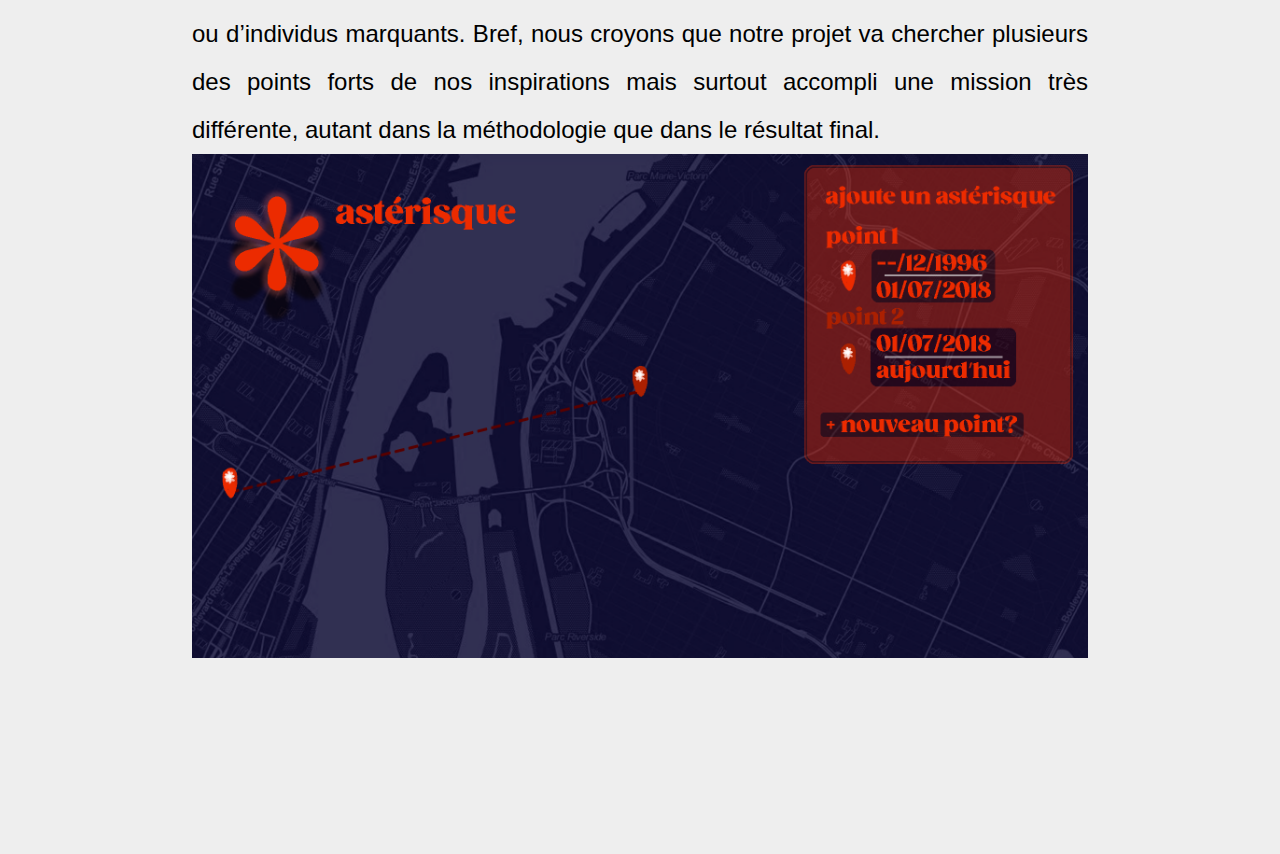
==== commit 1adaeefa: "added images" ====
--- a/project_proposal.html
+++ b/project_proposal.html
@@ -11,118 +11,188 @@
 </head>
 <body>
     <div class="wrapper">
-    <h1>
-        Astérisque*
-    </h1>
-    <div class="authors">
-        par Lucien Cusson-Fradet et Arnaud Jalbert
-    </div>
-    <h2>
-        Description
-    </h2>
-    <p>
-        En pensant à ce projet, nous voulions approcher l’espace et le temps d’une perspective différente à laquelle nous somme habitués. Nous utilisons souvent les applications de cartes comme Google Maps pour se situer en temps réel dans l’espace et se déplacer. Pour cette application, nous souhaitions plutôt lier la carte au temps et aux êtres vivants.<br> <br>
-        Nous voulions pouvoir visualiser le vécu de ces êtres et voir leur cheminement dans le monde à travers le temps. Nous imaginions de petites lumières représentant chaque individu qui se déplace sur la carte dépendamment de l’endroit où ils étaient à un certain moment. Un utilisateur pourrait tout simplement entrer les années et où une certaine personne a vécu, par exemple si une personne avait vécu de 1960 à 1980 à Montréal, de 1980 à 1995 à Vancouver et de 1995 à 2010 à Paris, on verrait la lumière se déplacer entre ces endroits par rapport à l’année en cours dans l’application. <br> <br>
-        Il serait intéressant de laisser l’utilisateur observer plusieurs vies à la fois et à la vitesse qu’il ou elle désire. On pourrait regarder une vie se défiler pendant 5 minutes ou l’extrême regarder le parcours de plusieurs générations se dérouler pendant des centaines d’années en quelques minutes.<br> <br>
-        Un autre aspect important était de laisser les utilisateurs entrer leurs propres données. Que ce soit sur leur propre vie, celle de leurs proches ou d’un personnage historique, n’importe quelle donnée peut être entré et disponible pour tous, tout en conservant un certain anonymat à la discrétion de l’utilisateur. Les différentes visualisations que nous voulions implémenter sont :
-    </p>
+        <h1>
+            Astérisque*
+        </h1>
+        <div class="authors">
+            par Lucien Cusson-Fradet et Arnaud Jalbert
+        </div>
+        <div class="text-wrapper">
+            <h2>
+                Description
+            </h2>
+            <p>
+                En pensant à ce projet, nous voulions approcher l’espace et le temps d’une perspective différente à laquelle nous somme habitués. Nous utilisons souvent les applications de cartes comme Google Maps pour se situer en temps réel dans l’espace et se déplacer. Pour cette application, nous souhaitions plutôt lier la carte au temps et aux êtres vivants.<br> <br>
+                Nous voulions pouvoir visualiser le vécu de ces êtres et voir leur cheminement dans le monde à travers le temps. Nous imaginions de petites lumières représentant chaque individu qui se déplace sur la carte dépendamment de l’endroit où ils étaient à un certain moment. Un utilisateur pourrait tout simplement entrer les années et où une certaine personne a vécu, par exemple si une personne avait vécu de 1960 à 1980 à Montréal, de 1980 à 1995 à Vancouver et de 1995 à 2010 à Paris, on verrait la lumière se déplacer entre ces endroits par rapport à l’année en cours dans l’application. <br> <br>
+                Il serait intéressant de laisser l’utilisateur observer plusieurs vies à la fois et à la vitesse qu’il ou elle désire. On pourrait regarder une vie se défiler pendant 5 minutes ou l’extrême regarder le parcours de plusieurs générations se dérouler pendant des centaines d’années en quelques minutes.<br> <br>
+                Un autre aspect important était de laisser les utilisateurs entrer leurs propres données. Que ce soit sur leur propre vie, celle de leurs proches ou d’un personnage historique, n’importe quelle donnée peut être entré et disponible pour tous, tout en conservant un certain anonymat à la discrétion de l’utilisateur. Les différentes visualisations que nous voulions implémenter sont :
+            </p>
 
-    <li>
-        <b>Une visualisation « intemporelle »</b> où tous les points sélectionnés sont montrés en même temps. Si par exemple, la personne a vécu de 1960 à 2010 et que le temps est réglé à 1830, le point apparaitrais quand même sur la carte mais serait moins lumineux qu’une personne qui a vécu de 1800 à 1850. Plus « l’horloge » se rapproche du moment où un être a vécu, la force de sa lumière augmentera lentement et sera de plein feu pendant les années de sa vie.
-    </li>
+            <div class="float-container">
+                <div class="float-child">
+                    <div class="text">
+                        <li>
+                            <b>Une visualisation « intemporelle »</b> où tous les points sélectionnés sont montrés en même temps. Si par exemple, la personne a vécu de 1960 à 2010 et que le temps est réglé à 1830, le point apparaitrais quand même sur la carte mais serait moins lumineux qu’une personne qui a vécu de 1800 à 1850. Plus « l’horloge » se rapproche du moment où un être a vécu, la force de sa lumière augmentera lentement et sera de plein feu pendant les années de sa vie.
+                        </li>
+                    </div>
+                </div>
+                <div class="float-child">
+                    <div class="image">
+                        <img src="/images/website_intemporel.png" alt="website_adding_data">
+                    </div>
+                </div>
+            </div>
+            
+            <div class="float-container">
+                <div class="float-child">
+                    <div class="text">
+                        <li>
+                            <b>Une visualisation temporelle</b> où seulement les points qui sont en vie pendant le moment sélectionné par l’utilisateur apparaitra. Si nous sommes en 1950 et qu’un être a vécu de 1800 à 1850, il n’apparaitra pas sur la carte. Si l’être a vécu entre 1920 et 1960, il apparaitra.
+                        </li>
+                    </div>
+                </div>
+                <div class="float-child">
+                    <div class="image">
+                        <img src="/images/website_overview.png" alt="website_adding_data">
+                    </div>
+                </div>
+            </div>
 
-    <li>
-        <b>Une visualisation temporelle</b> où seulement les points qui sont en vie pendant le moment sélectionné par l’utilisateur apparaitra. Si nous sommes en 1950 et qu’un être a vécu de 1800 à 1850, il n’apparaitra pas sur la carte. Si l’être a vécu entre 1920 et 1960, il apparaitra.
-    </li>
+            <div class="float-container">
+                <div class="float-child">
+                    <div class="text">
+                        <li>
+                            <b>Une visualisation « point de vue » </b>où nous suivrons le parcours d’un individu en particulier. La carte bougera automatiquement afin de suivre la lumière du début jusqu’à la fin de son existence.
+                        </li>
+                    </div>
+                </div>
+                <div class="float-child">
+                    <div class="image">
+                        <img src="/images/website_pov.png" alt="website_adding_data">
+                    </div>
+                </div>
+            </div>
+            
+            <p>
+            Notre but est de mettre l’utilisateur en relation avec le temps et l’espace mais à une plus grande amplitude qu’à celle qu’il est normalement accoutumé. On espère permettre aux visiteurs de notre site de prendre un pas de recul et pouvoir analyser en quelques minutes le cheminement complet de sa propre vie ou de ses proches. De pouvoir établir un lien spatio-temporelle avec la vie et le comportement humain. Puisque les données sont partagées, il sera aussi possible d’observer le chemin d’inconnu et se questionner, pourquoi est-ce qu’en tant qu’humain nous décidons de nous déplacer, pourquoi aller à un certain endroit ou au contraire pourquoi rester au même endroit même si le monde est si vaste. L’espace et le moment influence beaucoup comment une personne agit, réfléchit et réagit et cette visualisation pourrait nous aider à comprendre la motivation d’une personne derrière certaines décisions ou déplacements.<br> <br>
+            Nous considérons notre espace comme un endroit de collaboration et de découvertes. Nous voulons encourager les utilisateurs à partager leur histoire, l’histoire de leur famille et à découvrir celles des autres. Si nous prenons comme exemple une personne issue d’une famille immigrante. Il serait très inspirant de voir le chemin parcouru par ses parents ou grands-parents de leur pays d’origine jusqu’à leur pays d’occupation actuel. Nous pourrions même reculer encore plus loin et regarder le parcours de personnage historique, de grands voyageurs et d’explorateurs. On pourrait peut-être même deviner le caractère et la personnalité d’une personne tout simplement avec ses déplacements, une personne qui se déplace beaucoup à peut-être tendance à être plus téméraire, curieuse alors qu’un individu plus sédentaire est peut-être quelqu’un de plus patient, consistent, et aime établir une routine. Plusieurs suppositions peuvent être fait, et nous voulons inviter les utilisateurs à explorer et réfléchir.
+            </p>
 
-     <li>
-        <b>Une visualisation « point de vue » </b>où nous suivrons le parcours d’un individu en particulier. La carte bougera automatiquement afin de suivre la lumière du début jusqu’à la fin de son existence.
-     </li>
-    <p>
-    Notre but est de mettre l’utilisateur en relation avec le temps et l’espace mais à une plus grande amplitude qu’à celle qu’il est normalement accoutumé. On espère permettre aux visiteurs de notre site de prendre un pas de recul et pouvoir analyser en quelques minutes le cheminement complet de sa propre vie ou de ses proches. De pouvoir établir un lien spatio-temporelle avec la vie et le comportement humain. Puisque les données sont partagées, il sera aussi possible d’observer le chemin d’inconnu et se questionner, pourquoi est-ce qu’en tant qu’humain nous décidons de nous déplacer, pourquoi aller à un certain endroit ou au contraire pourquoi rester au même endroit même si le monde est si vaste. L’espace et le moment influence beaucoup comment une personne agit, réfléchit et réagit et cette visualisation pourrait nous aider à comprendre la motivation d’une personne derrière certaines décisions ou déplacements.<br> <br>
-    Nous considérons notre espace comme un endroit de collaboration et de découvertes. Nous voulons encourager les utilisateurs à partager leur histoire, l’histoire de leur famille et à découvrir celles des autres. Si nous prenons comme exemple une personne issue d’une famille immigrante. Il serait très inspirant de voir le chemin parcouru par ses parents ou grands-parents de leur pays d’origine jusqu’à leur pays d’occupation actuel. Nous pourrions même reculer encore plus loin et regarder le parcours de personnage historique, de grands voyageurs et d’explorateurs. On pourrait peut-être même deviner le caractère et la personnalité d’une personne tout simplement avec ses déplacements, une personne qui se déplace beaucoup à peut-être tendance à être plus téméraire, curieuse alors qu’un individu plus sédentaire est peut-être quelqu’un de plus patient, consistent, et aime établir une routine. Plusieurs suppositions peuvent être fait, et nous voulons inviter les utilisateurs à explorer et réfléchir.
-    </p>
-    <h2>
-        Inspirations
-    </h2>
-    <a href="https://clubsolo.org/map" target=”_blank” >
-        Club Solo
-    </a>
-    <p>
-        Ce projet est notre inspiration principale pour notre projet. Ce site web permet
-        d’enregistrer anonymement ses sessions de masturbations et documenter si on a utilisé
-        un jouet et/ou avons regardé de la pornographie pour compléter l’acte. On peut ensuite
-        aller sur le site web et explorer une carte qui nous montre quand une session solo a été
-        fait par un utilisateur et approximativement à quel endroit. Développé pendant la
-        pandémie, lorsque les rencontres étaient plus difficiles, beaucoup se sont tournés vers la
-        masturbation afin de combler leurs besoins sexuels. La carte permet de créer un effet de
-        communauté et changer notre perspective sur la masturbation comme une activité
-        sexuelle et non seulement un remplacement en attendant. Plutôt que d'utiliser des bases
-        de données, l’application dépend des données entrées par ses utilisateurs. Cette
-        fonctionnalité ajoute une touche très personnelle à l’expérience et c’est un point que nous
-        cherchons à ajouter à notre projet. Chaque point prend une plus grande importance
-        sachant que chacun d’entre eux a été enregistré à la main par un utilisateur plutôt que
-        trouver par un algorithme. La carte ajoute aussi une dimension temporelle avec le “slider”
-        qui change les points par rapport à l'heure de la journée. On peut aussi changer de 
-        journée avec les deux flèches. Nous aimons beaucoup le « look» de la carte ainsi que le
-        concept d’interactivité et d’entrée de données par l’utilisateur. La notion du temps est
-        aussi un point que nous cherchons à développer dans notre propre carte.
-    </p>
-    <a href="https://chrome.google.com/webstore/detail/world-birthsdeaths-in-rea/noghphokfbhedlkhnoojmjfdbofidgbi?hl=en" target=”_blank”>
-        World Births/Deaths in Real-Time (Simulation)
-    </a>
-    <p>
-        Cette application Chrome utilise divers ensembles de données de la CIA et d'autres
-        sources pour visualiser la vie et la mort de nombreuses populations à travers le monde
-        au fil du temps et en temps réel. Vous pouvez voir les naissances et les décès dans une
-        liste sur les côtés droit et gauche de l'écran ainsi que des points verts ou rouges sur la
-        carte indiquant où ils se sont produits en temps réel. Bien qu'il s'agisse d'un projet très
-        formel et technique, nous l'avons apprécié car il utilise une carte comme moyen de
-        visualiser des données temporellement. Ils utilisent également des représentations
-        visuelles très claires des lieux de naissance et de mort, ce que nous voulions également
-        faire d'une manière différente dans notre projet. Mais nous pensons que le temps s'affiche
-        trop rapidement et qu'il n'est pas possible de naviguer à travers les années, ce qui était
-        important pour nous. Contrairement à notre idée, Il s'agit d'une simulation et nous
-        voulions que notre projet soit plus personnel et exploratoire.
-    </p>
-    <a href="https://chartogne-taillet.com/en" target=”_blank”>
-        Champagne Chartogne-Taillet
-    </a>
-    <p>
-        Ce site web permet à l’utilisateur d’explorer le vignoble Chartogne-Taillet à travers une
-    carte du domaine. Pendant l’exploration, on peut cliquer sur les différentes parties du
-    domaine pour focusser sur différentes terres et en apprendre plus sur les vins qui y sont
-    produits à cet endroit ainsi que l’historique du terrain. Contrairement au dernier exemple,
-    la carte ajoute une dimension permettant ainsi l'exploration 3D. Cet ajout permet d’avoir
-    plusieurs perspectives de l'endroit et nous donne l’habileté de changer l’angle de la
-    caméra pour avoir des prises de vue variées. La carte 3D embellit beaucoup l’expérience
-    de l’utilisateur et l’environnement est beaucoup plus stylisé que l’exemple précédent.
-    Nous aimions beaucoup les différentes perspectives possibles avec la carte 3D et le
-    grand effort de stylisation qui a été fait. Nous voulions nous inspirer de l’effet de
-    perspective sans nécessairement faire une carte complètement 3D, plutôt simplement
-    changer subtilement l’angle de la caméra pour avoir une idée du relief de la carte. 
-    </p>
-    <h2>
-        Notre Projet
-    </h2>
-    <p>
-        Les points forts que nous avons identifiés dans nos exemples sont:
-    </p>
-        <li>L’interactivité avec la carte</li>
-        <li> visualisation de données à travers le temps </li>
-        <li>La stylisation de la carte</li>
-        <li>L’ajout de données par l’utilisateur</li>
-    <p>
-        Bien que ses points étaient présents dans les projets présentés, chaque projet manquait un point fort qui nous intéressait. Notre projet regroupera toutes ses qualités pour créer
-        une carte interactive qui évoluera temporellement. L’utilisateur pourra se promener à
-        travers le temps et pourra visualiser ses données et celle de sa communauté. Notre carte
-        ajoutera une touche personnelle qui manque souvent dans ce genre de projet. Nous
-        voulions aussi nous inspirer de l’aspect de collaboration et d’interactivité du projet Club
-        Solo, mais tout en laissant l’utilisateur enregistrer des données plus variées comme le
-        vécu de personnages historiques ou d’individus marquants. Bref, nous croyons que notre
-        projet va chercher plusieurs des points forts de nos inspirations mais surtout accompli
-        une mission très différente, autant dans la méthodologie que dans le résultat final.
-    </p>
+            <h2>
+                Inspirations
+            </h2>
+
+            <h2 id="lien">
+                <a href="https://clubsolo.org/map" target=”_blank” >
+                    Club Solo
+                </a>
+            </h2>
+            <a href="https://clubsolo.org/map" target=”_blank” >
+                <img src="/images/club_sexu.jpg" alt="website_adding_data">
+            </a>
+            
+            <p>
+                Ce projet est notre inspiration principale pour notre projet. Ce site web permet
+                d’enregistrer anonymement ses sessions de masturbations et documenter si on a utilisé
+                un jouet et/ou avons regardé de la pornographie pour compléter l’acte. On peut ensuite
+                aller sur le site web et explorer une carte qui nous montre quand une session solo a été
+                fait par un utilisateur et approximativement à quel endroit. Développé pendant la
+                pandémie, lorsque les rencontres étaient plus difficiles, beaucoup se sont tournés vers la
+                masturbation afin de combler leurs besoins sexuels. La carte permet de créer un effet de
+                communauté et changer notre perspective sur la masturbation comme une activité
+                sexuelle et non seulement un remplacement en attendant. Plutôt que d'utiliser des bases
+                de données, l’application dépend des données entrées par ses utilisateurs. Cette
+                fonctionnalité ajoute une touche très personnelle à l’expérience et c’est un point que nous
+                cherchons à ajouter à notre projet. Chaque point prend une plus grande importance
+                sachant que chacun d’entre eux a été enregistré à la main par un utilisateur plutôt que
+                trouver par un algorithme. La carte ajoute aussi une dimension temporelle avec le “slider”
+                qui change les points par rapport à l'heure de la journée. On peut aussi changer de 
+                journée avec les deux flèches. Nous aimons beaucoup le « look» de la carte ainsi que le
+                concept d’interactivité et d’entrée de données par l’utilisateur. La notion du temps est
+                aussi un point que nous cherchons à développer dans notre propre carte.
+            </p>
+            <h2 id="lien">
+                <a href="https://chrome.google.com/webstore/detail/world-birthsdeaths-in-rea/noghphokfbhedlkhnoojmjfdbofidgbi?hl=en" target=”_blank”>
+                    World Births/Deaths in Real-Time (Simulation)
+                </a>
+            </h2>
+            
+            
+            <div class="float-container">
+                <div class="float-child">
+                    <div class="text">
+                        <p>
+                            Cette application Chrome utilise divers ensembles de données de la CIA et d'autres
+                            sources pour visualiser la vie et la mort de nombreuses populations à travers le monde
+                            au fil du temps et en temps réel. Vous pouvez voir les naissances et les décès dans une
+                            liste sur les côtés droit et gauche de l'écran ainsi que des points verts ou rouges sur la
+                            carte indiquant où ils se sont produits en temps réel. Bien qu'il s'agisse d'un projet très
+                            formel et technique, nous l'avons apprécié car il utilise une carte comme moyen de
+                            visualiser des données temporellement. Ils utilisent également des représentations
+                            visuelles très claires des lieux de naissance et de mort, ce que nous voulions également
+                            faire d'une manière différente dans notre projet. Mais nous pensons que le temps s'affiche
+                            trop rapidement et qu'il n'est pas possible de naviguer à travers les années, ce qui était
+                            important pour nous. Contrairement à notre idée, Il s'agit d'une simulation et nous
+                            voulions que notre projet soit plus personnel et exploratoire.
+                        </p>
+                    </div>
+                </div>
+                <div class="float-child">
+                    <div class="image">
+                        <a href="https://chrome.google.com/webstore/detail/world-birthsdeaths-in-rea/noghphokfbhedlkhnoojmjfdbofidgbi?hl=en">
+                            <img src="/images/world_births.jpg" alt="website_adding_data" >
+                        </a>
+                        
+                    </div>
+                </div>
+            </div>
+
+            <h2 id="lien">
+                <a href="https://chartogne-taillet.com/en" target=”_blank”>
+                    Champagne Chartogne-Taillet
+                </a>
+            </h2>
+            <p>
+                Ce site web permet à l’utilisateur d’explorer le vignoble Chartogne-Taillet à travers une
+            carte du domaine. Pendant l’exploration, on peut cliquer sur les différentes parties du
+            domaine pour focusser sur différentes terres et en apprendre plus sur les vins qui y sont
+            produits à cet endroit ainsi que l’historique du terrain. Contrairement au dernier exemple,
+            la carte ajoute une dimension permettant ainsi l'exploration 3D. Cet ajout permet d’avoir
+            plusieurs perspectives de l'endroit et nous donne l’habileté de changer l’angle de la
+            caméra pour avoir des prises de vue variées. La carte 3D embellit beaucoup l’expérience
+            de l’utilisateur et l’environnement est beaucoup plus stylisé que l’exemple précédent.
+            Nous aimions beaucoup les différentes perspectives possibles avec la carte 3D et le
+            grand effort de stylisation qui a été fait. Nous voulions nous inspirer de l’effet de
+            perspective sans nécessairement faire une carte complètement 3D, plutôt simplement
+            changer subtilement l’angle de la caméra pour avoir une idée du relief de la carte. 
+            </p>
+            <a href="https://chartogne-taillet.com/en">
+                <img src="/images/vignoble.JPG" alt="website_adding_data" >
+            </a>
+
+            <h2>
+                Notre Projet
+            </h2>
+            <p>
+                Les points forts que nous avons identifiés dans nos exemples sont:
+            </p>
+                <li>L’interactivité avec la carte</li>
+                <li> visualisation de données à travers le temps </li>
+                <li>La stylisation de la carte</li>
+                <li>L’ajout de données par l’utilisateur</li>
+            <p>
+                Bien que ses points étaient présents dans les projets présentés, chaque projet manquait un point fort qui nous intéressait. Notre projet regroupera toutes ses qualités pour créer
+                une carte interactive qui évoluera temporellement. L’utilisateur pourra se promener à
+                travers le temps et pourra visualiser ses données et celle de sa communauté. Notre carte
+                ajoutera une touche personnelle qui manque souvent dans ce genre de projet. Nous
+                voulions aussi nous inspirer de l’aspect de collaboration et d’interactivité du projet Club
+                Solo, mais tout en laissant l’utilisateur enregistrer des données plus variées comme le
+                vécu de personnages historiques ou d’individus marquants. Bref, nous croyons que notre
+                projet va chercher plusieurs des points forts de nos inspirations mais surtout accompli
+                une mission très différente, autant dans la méthodologie que dans le résultat final.
+            </p>
+            <img src="/images/website_adding_data.png" alt="Représentation visuelle de l'ajout de données">
+        </div>
     </div>
 </body>
 </html>--- a/css/main.css
+++ b/css/main.css
@@ -80,14 +80,46 @@
     padding-bottom: 35px;
 }
 
+.float-container {
+    display: flex;
+}
+
+.float-child {
+    width: 50%;
+    float: left;
+    padding: 20px;
+}
+
+.image {
+    width: 100%;
+    height: auto;
+    margin: 0;
+    position: relative;
+    top: 50%;
+    left: 50%;
+    -ms-transform: translate(-50%, -50%);
+    transform: translate(-50%, -50%);
+}
+
+img {
+    max-width: 100%;
+    max-height: 100%;
+}
+
 h2 {
     font-size: 45px;
     margin-top: 50px;
     margin-bottom: 20px;
     font-weight: bold;
+    padding-left: 20px;
+    padding-right: 20px;
 }
 
 a {
+    color: rgb(85, 85, 85); 
+}
+
+#lien {
     font-size: 30px;
     display: block;
     margin-top: 40px;
@@ -102,6 +134,7 @@
 
 p {
     line-height: 2;
+    text-align: justify;
 }
 
 li {
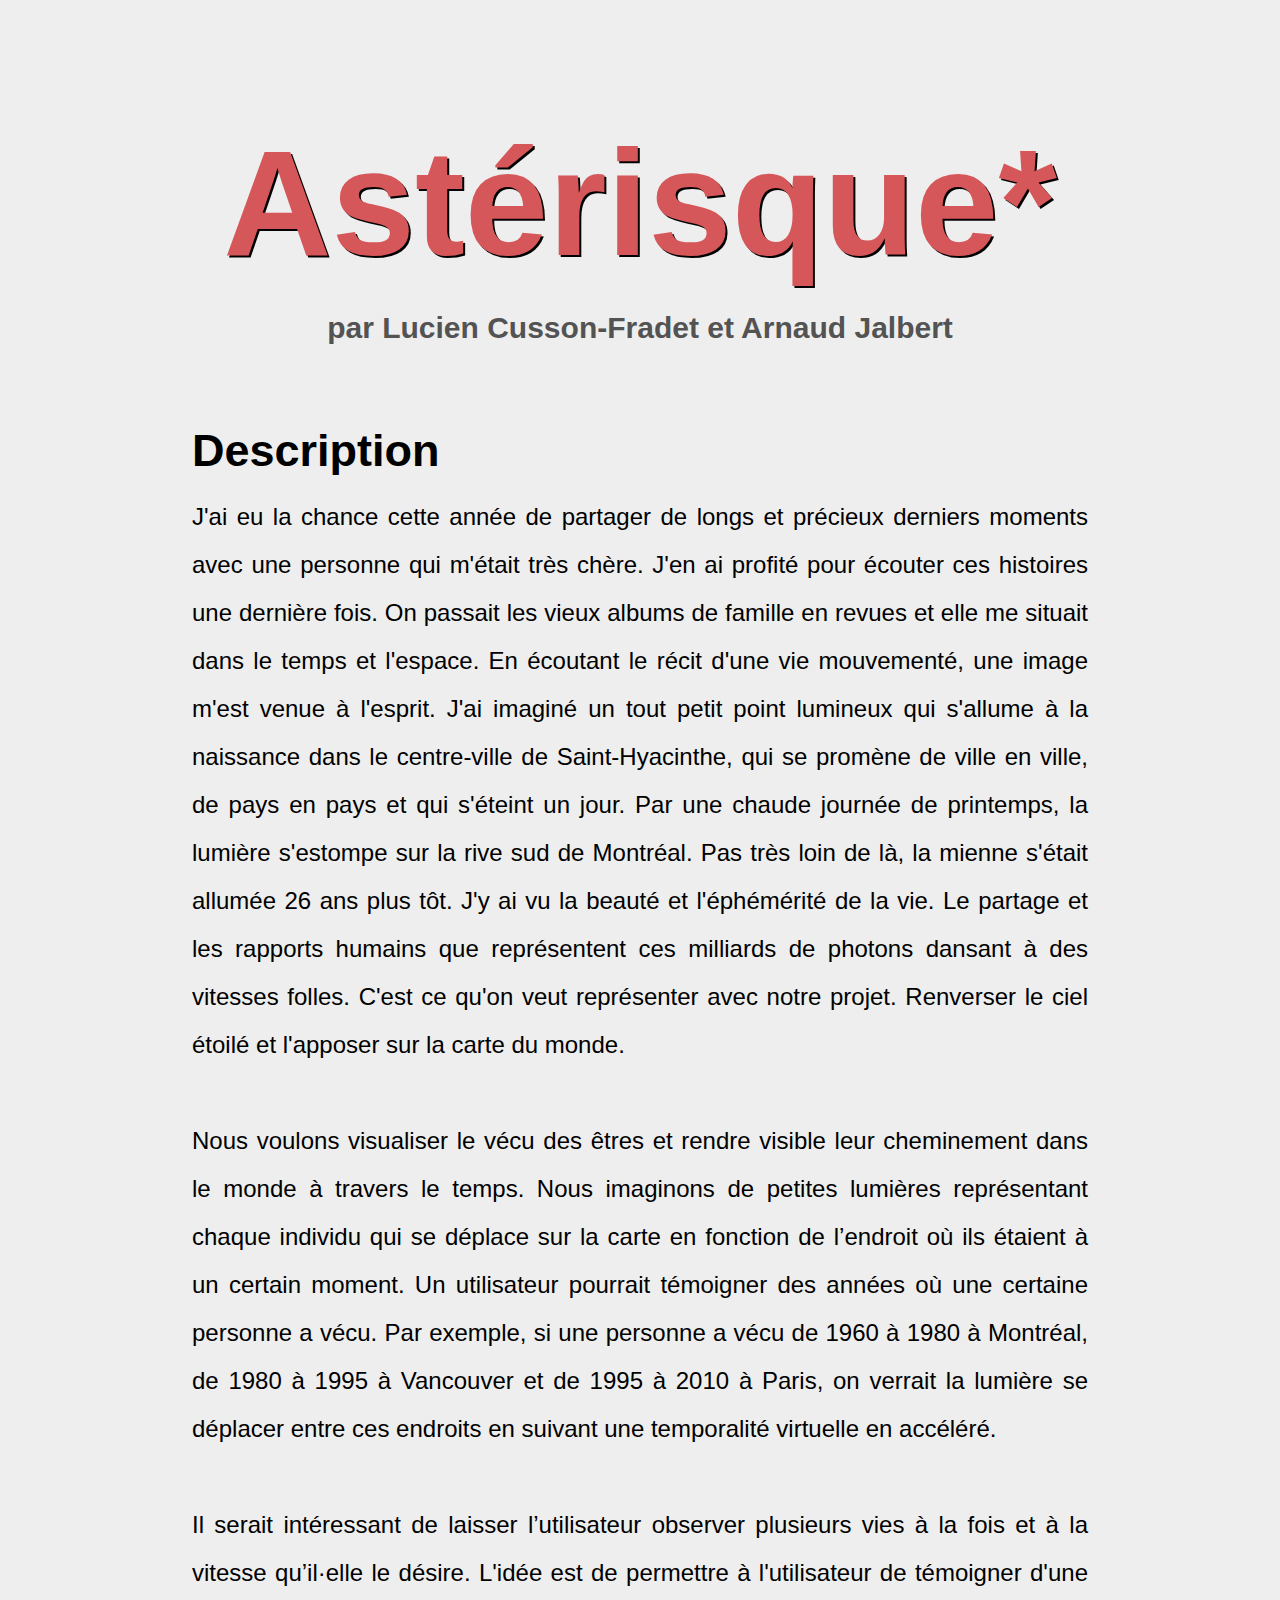
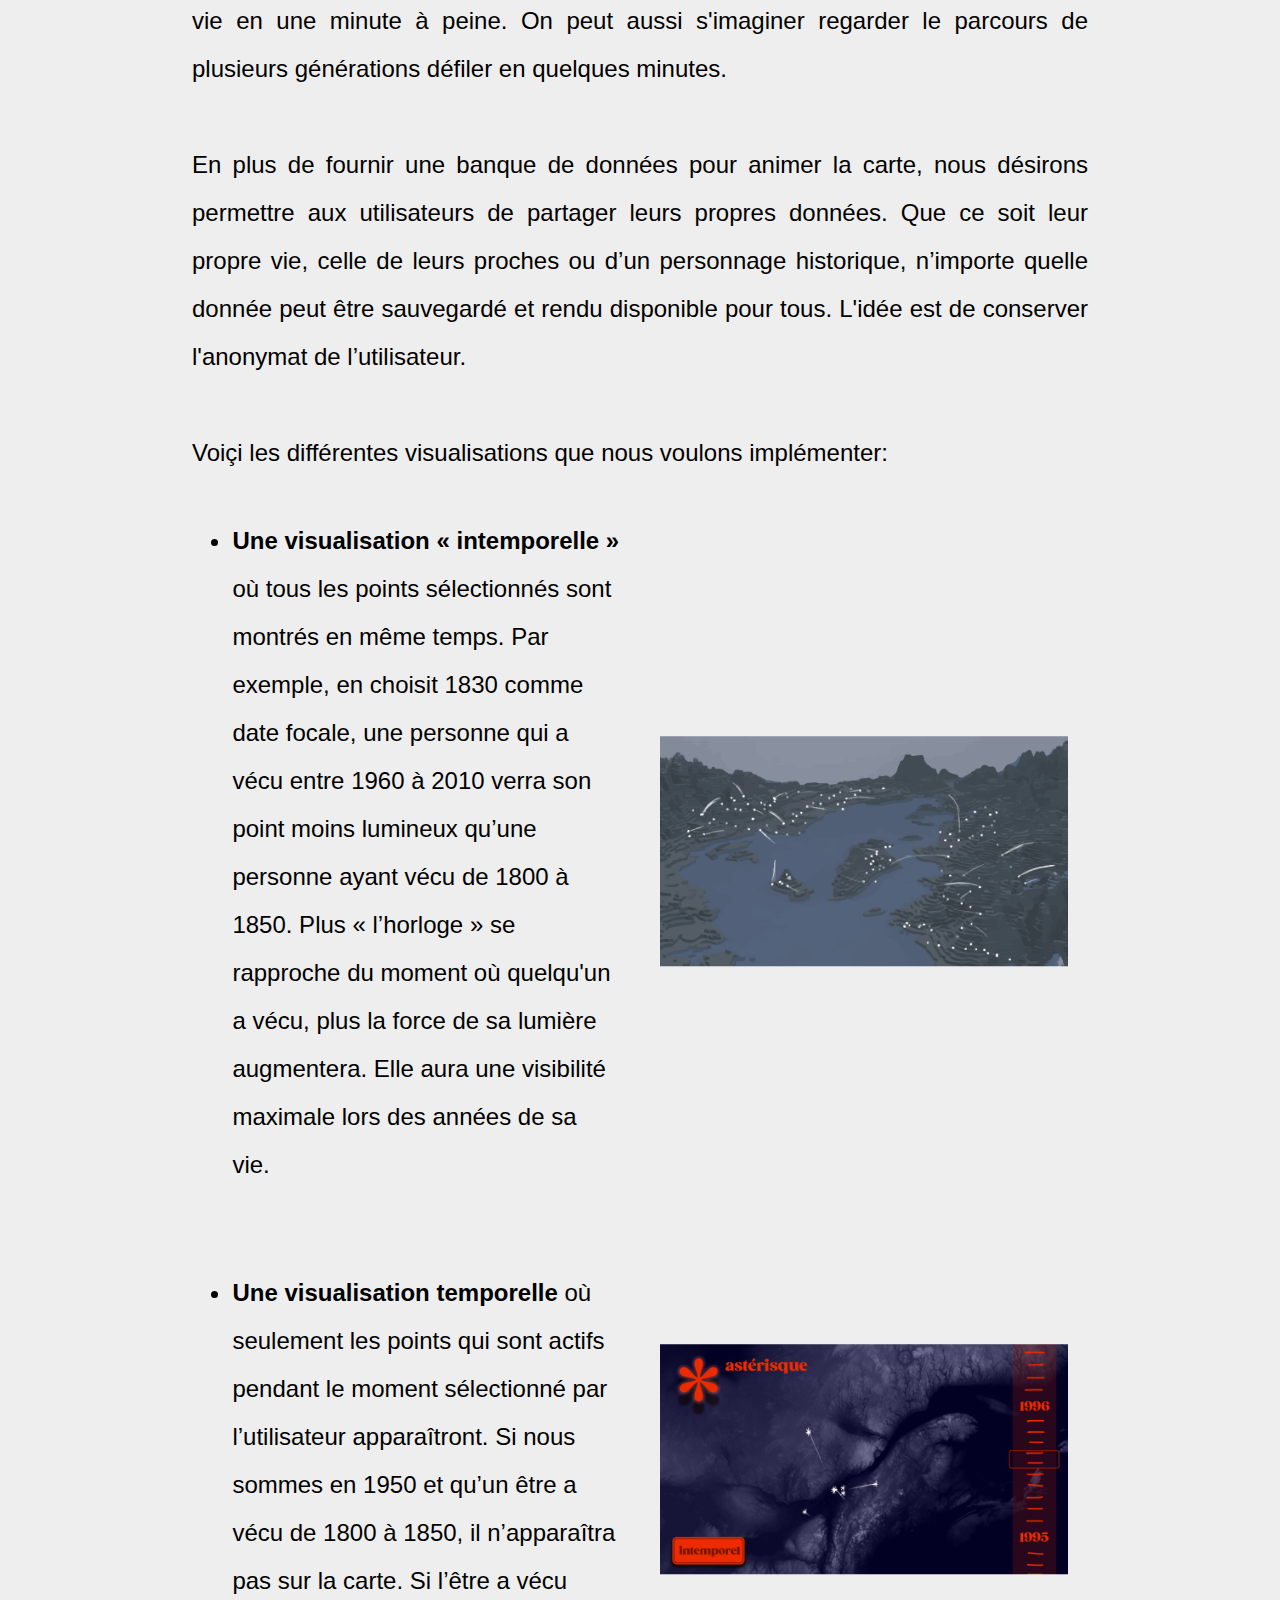
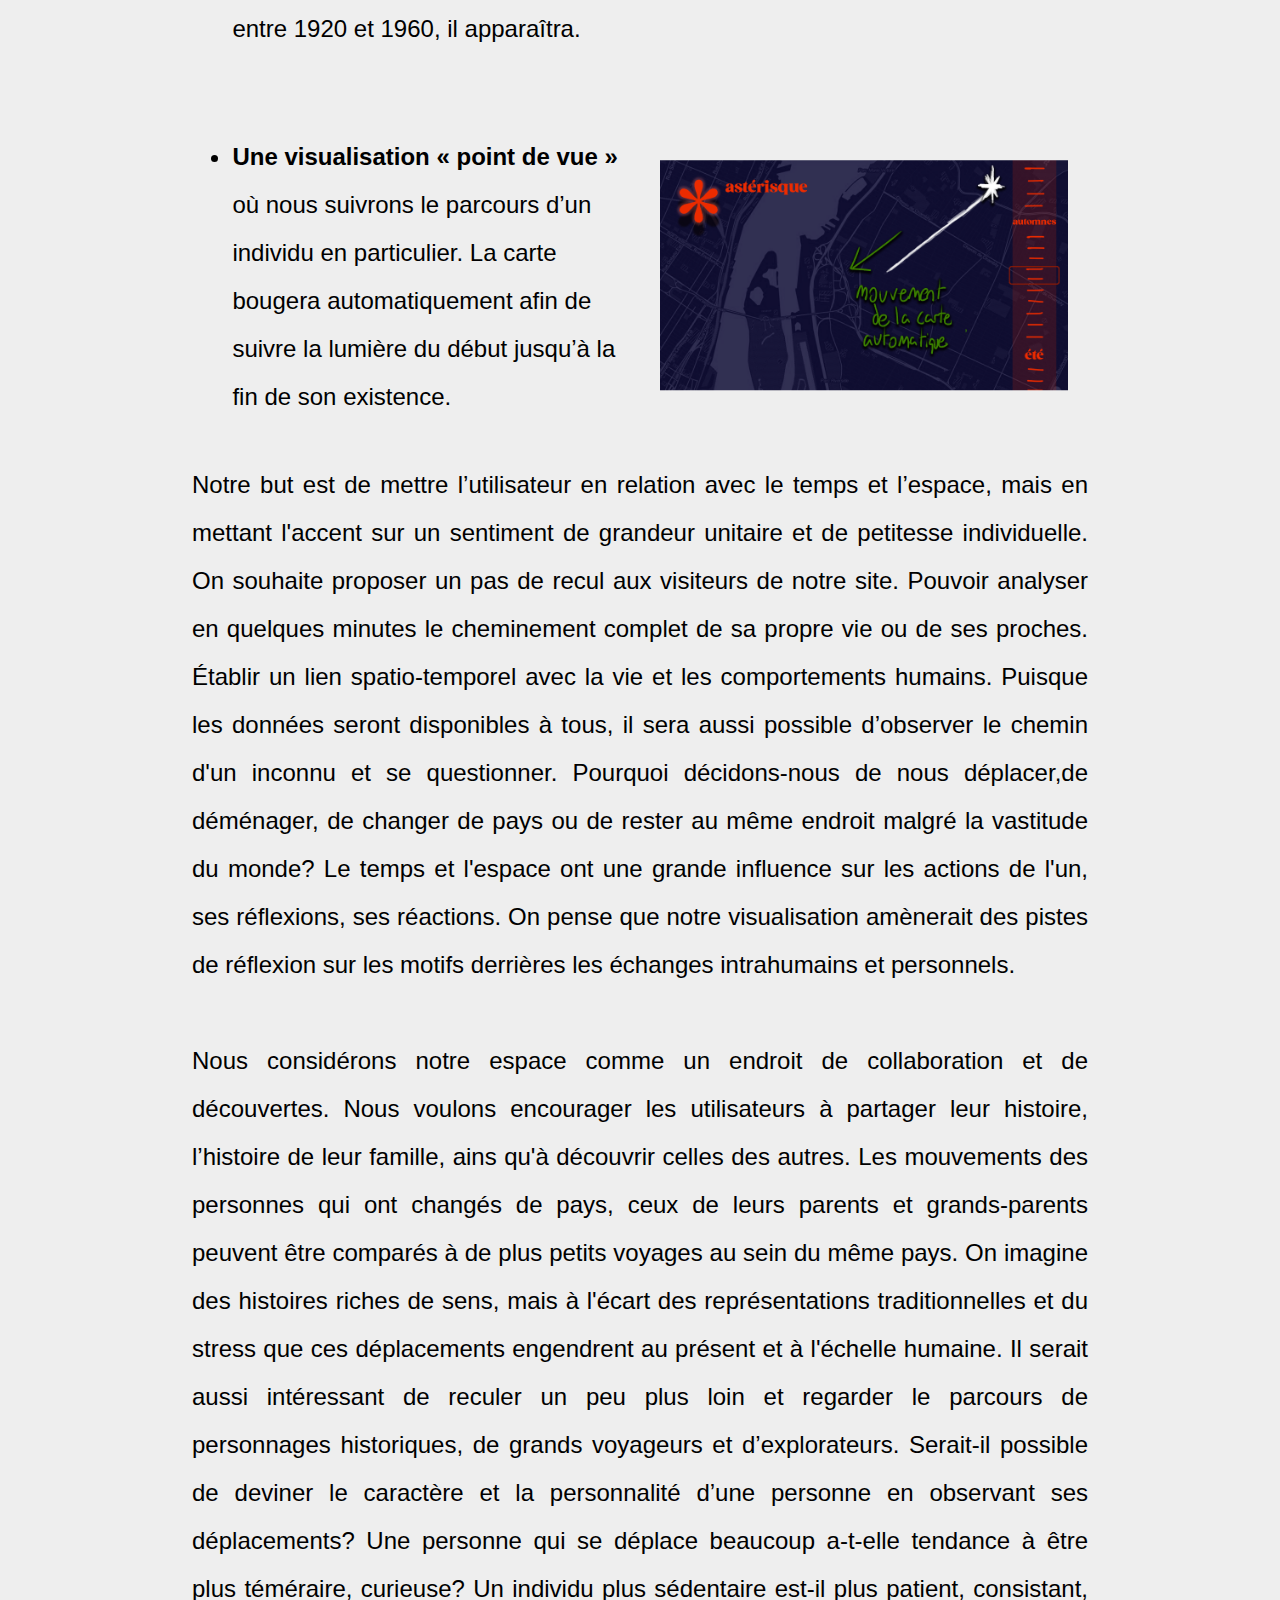
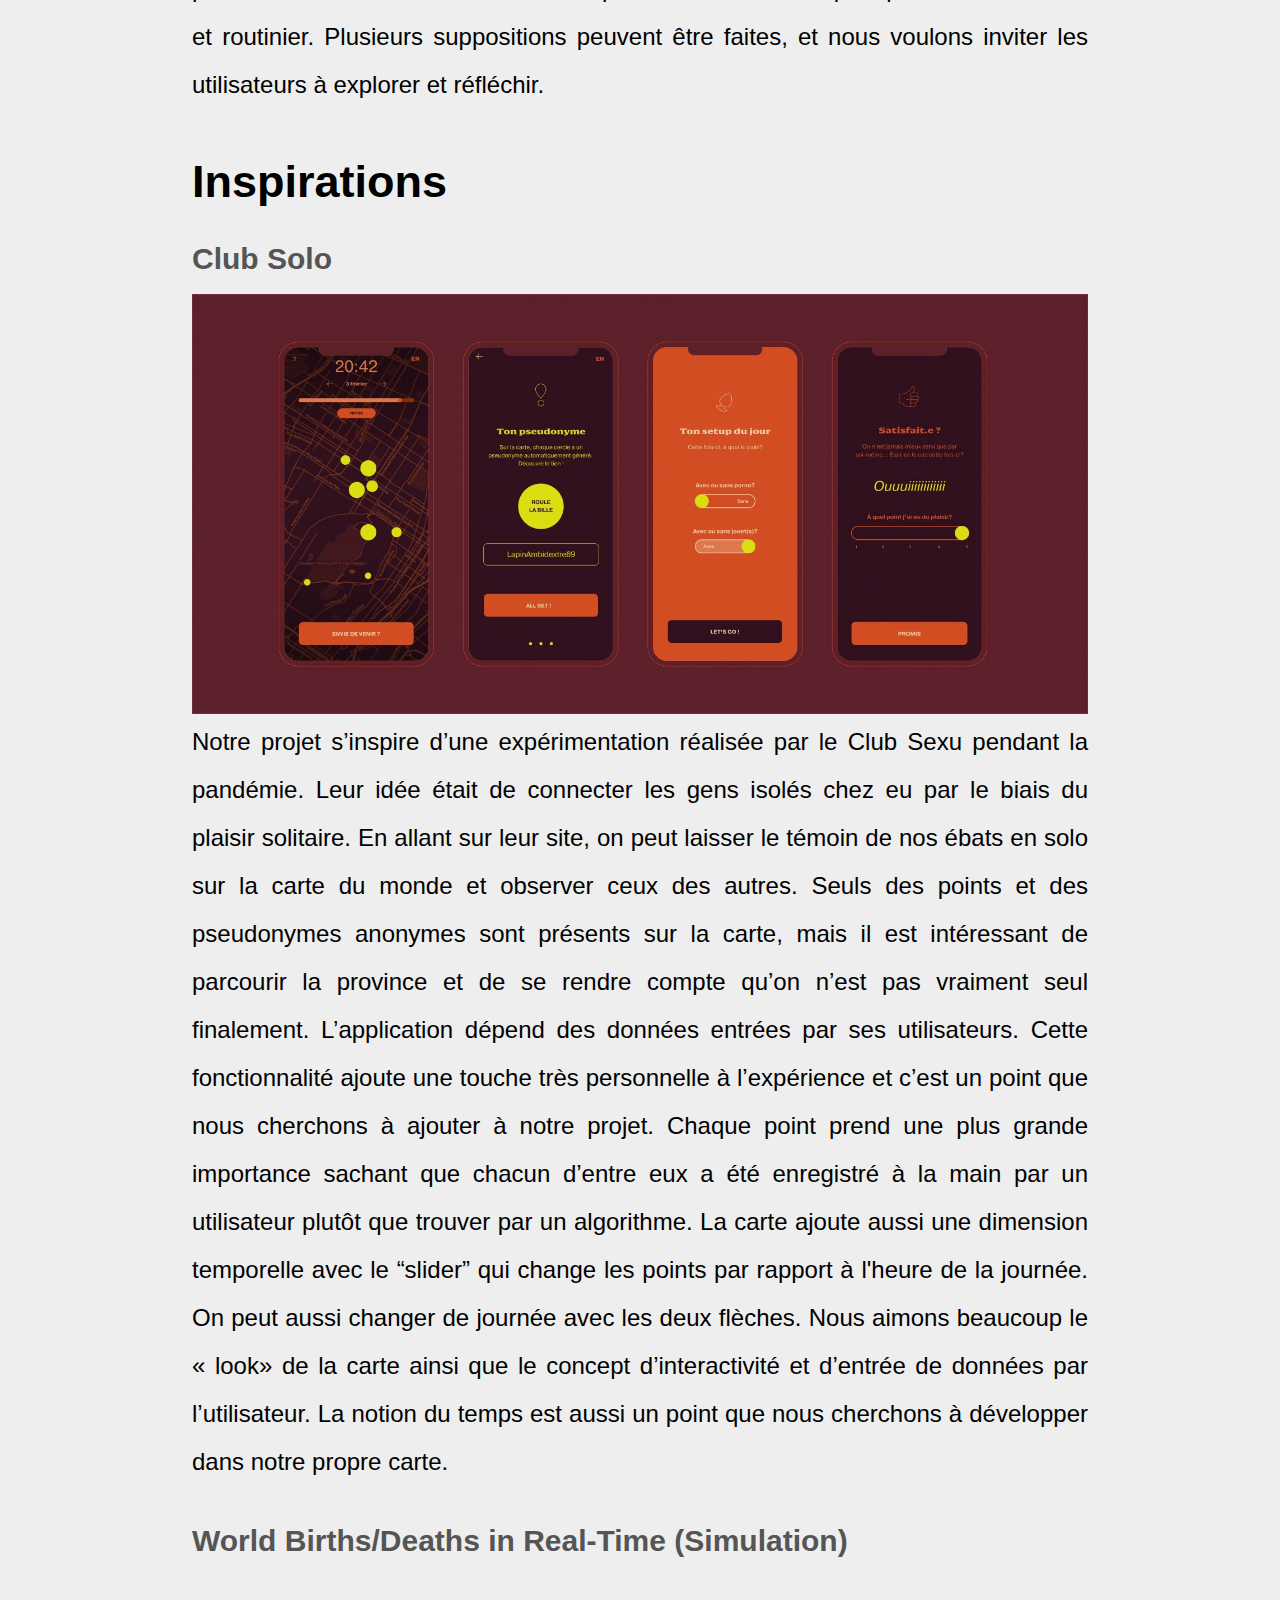
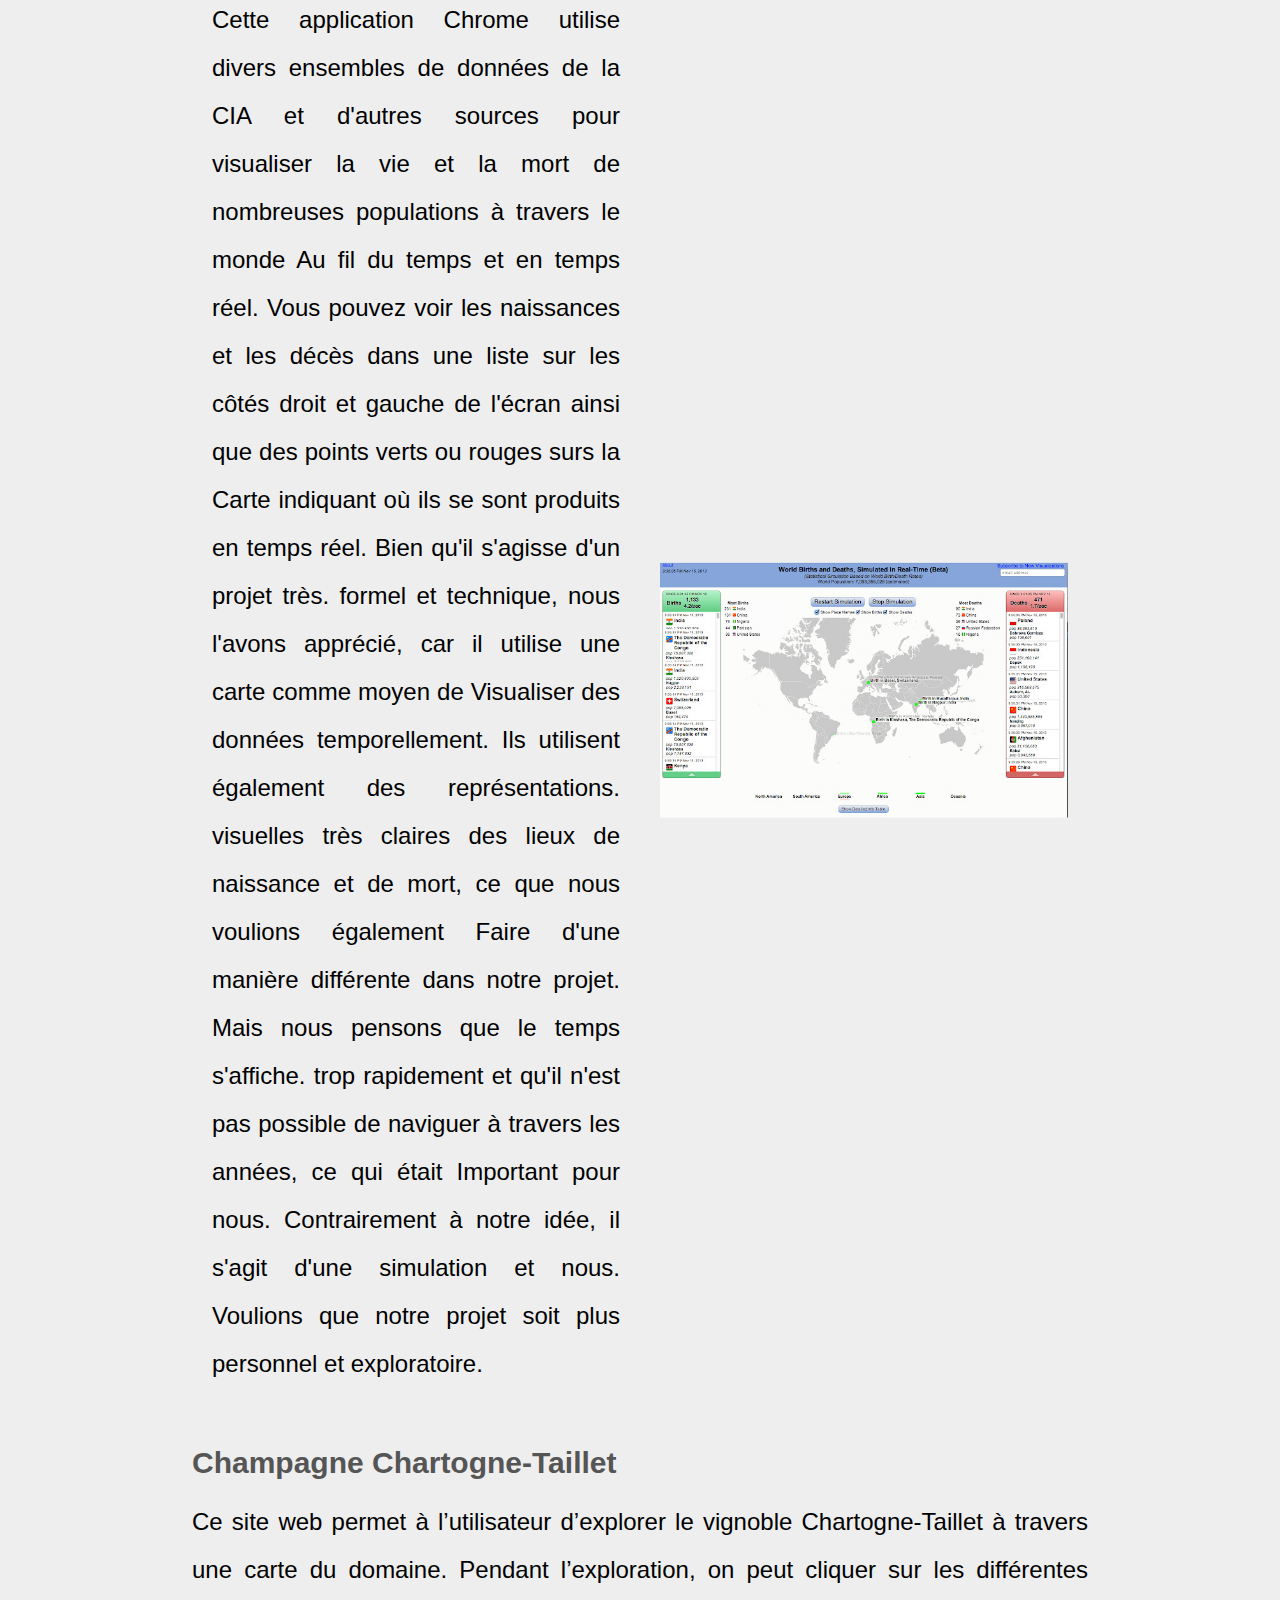
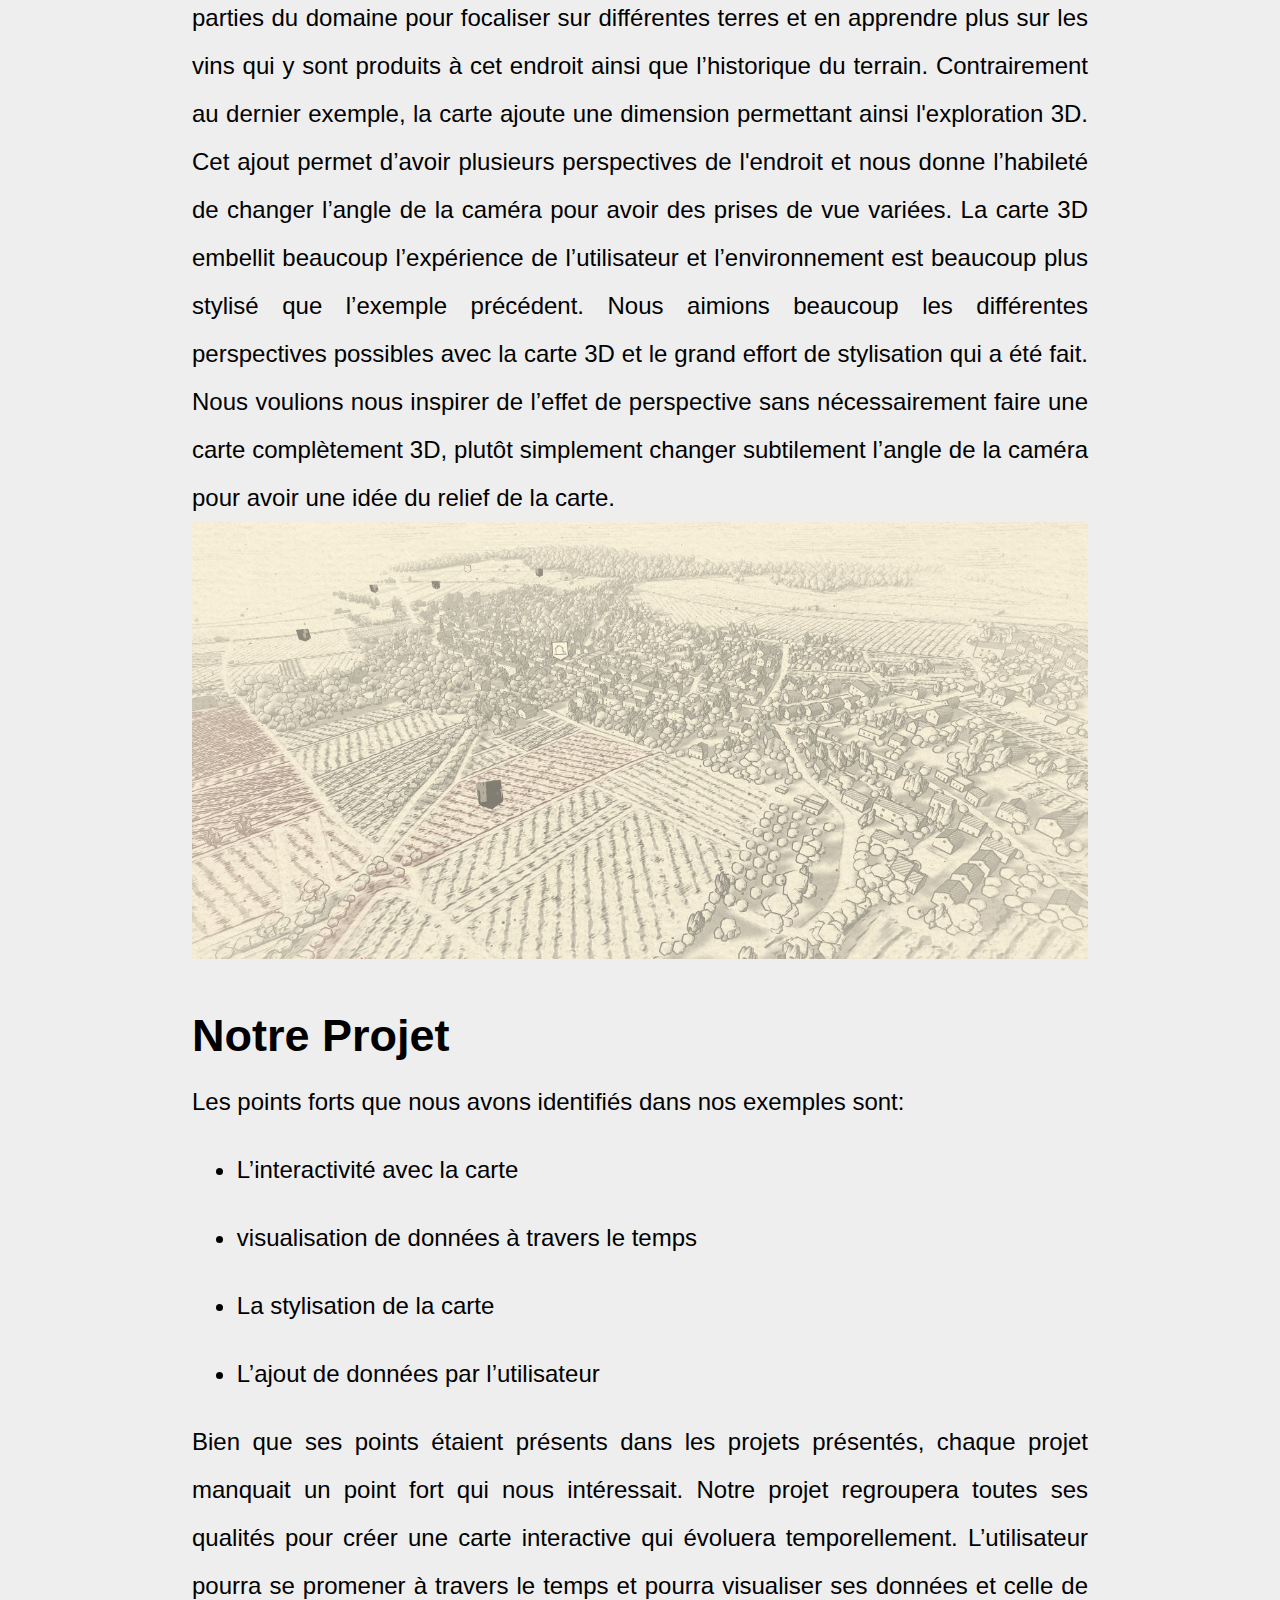
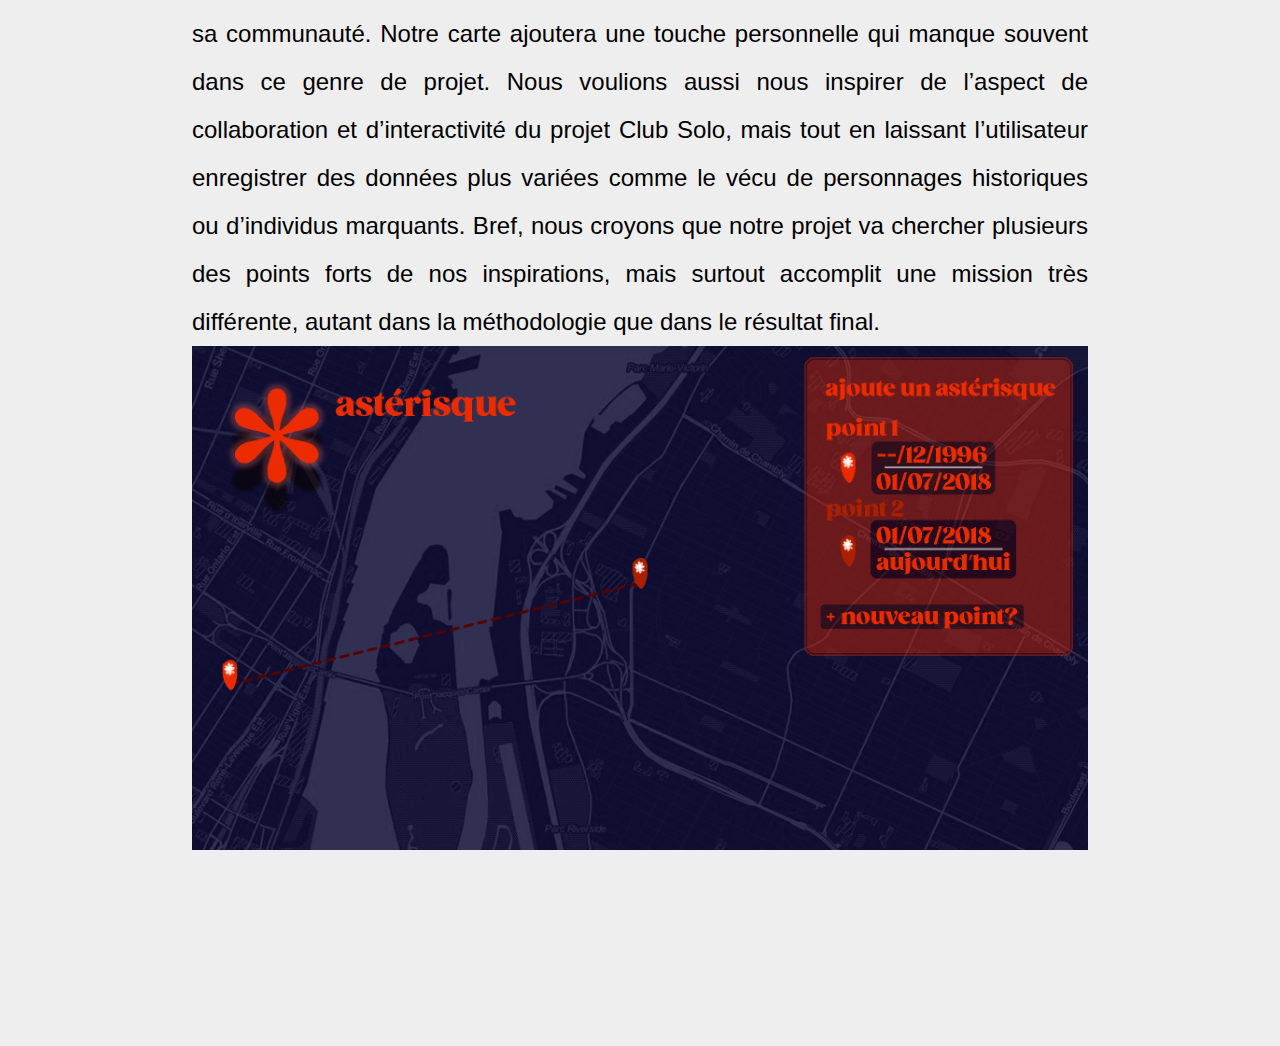
==== commit 9410e5cc: "Changed the text" ====
--- a/project_proposal.html
+++ b/project_proposal.html
@@ -22,17 +22,17 @@
                 Description
             </h2>
             <p>
-                En pensant à ce projet, nous voulions approcher l’espace et le temps d’une perspective différente à laquelle nous somme habitués. Nous utilisons souvent les applications de cartes comme Google Maps pour se situer en temps réel dans l’espace et se déplacer. Pour cette application, nous souhaitions plutôt lier la carte au temps et aux êtres vivants.<br> <br>
-                Nous voulions pouvoir visualiser le vécu de ces êtres et voir leur cheminement dans le monde à travers le temps. Nous imaginions de petites lumières représentant chaque individu qui se déplace sur la carte dépendamment de l’endroit où ils étaient à un certain moment. Un utilisateur pourrait tout simplement entrer les années et où une certaine personne a vécu, par exemple si une personne avait vécu de 1960 à 1980 à Montréal, de 1980 à 1995 à Vancouver et de 1995 à 2010 à Paris, on verrait la lumière se déplacer entre ces endroits par rapport à l’année en cours dans l’application. <br> <br>
-                Il serait intéressant de laisser l’utilisateur observer plusieurs vies à la fois et à la vitesse qu’il ou elle désire. On pourrait regarder une vie se défiler pendant 5 minutes ou l’extrême regarder le parcours de plusieurs générations se dérouler pendant des centaines d’années en quelques minutes.<br> <br>
-                Un autre aspect important était de laisser les utilisateurs entrer leurs propres données. Que ce soit sur leur propre vie, celle de leurs proches ou d’un personnage historique, n’importe quelle donnée peut être entré et disponible pour tous, tout en conservant un certain anonymat à la discrétion de l’utilisateur. Les différentes visualisations que nous voulions implémenter sont :
+                J'ai eu la chance cette année de partager de longs et précieux derniers moments avec une personne qui m'était très chère. J'en ai profité pour écouter ces histoires une dernière fois. On passait les vieux albums de famille en revues et elle me situait dans le temps et l'espace. En écoutant le récit d'une vie mouvementé, une image m'est venue à l'esprit. J'ai imaginé un tout petit point lumineux qui s'allume à la naissance dans le centre-ville de Saint-Hyacinthe, qui se promène de ville en ville, de pays en pays et qui s'éteint un jour. Par une chaude journée de printemps, la lumière s'estompe sur la rive sud de Montréal. Pas très loin de là, la mienne s'était allumée 26 ans plus tôt. J'y ai vu la beauté et l'éphémérité de la vie. Le partage et les rapports humains que représentent ces milliards de photons dansant à des vitesses folles. C'est ce qu'on veut représenter avec notre projet. Renverser le ciel étoilé et l'apposer sur la carte du monde.<br> <br>
+                Nous voulons visualiser le vécu des êtres et rendre visible leur cheminement dans le monde à travers le temps. Nous imaginons de petites lumières représentant chaque individu qui se déplace sur la carte en fonction de l’endroit où ils étaient à un certain moment. Un utilisateur pourrait témoigner des années où une certaine personne a vécu. Par exemple, si une personne a vécu de 1960 à 1980 à Montréal, de 1980 à 1995 à Vancouver et de 1995 à 2010 à Paris, on verrait la lumière se déplacer entre ces endroits en suivant une temporalité virtuelle en accéléré. <br> <br>
+                Il serait intéressant de laisser l’utilisateur observer plusieurs vies à la fois et à la vitesse qu’il·elle le désire. L'idée est de permettre à l'utilisateur de témoigner d'une vie en une minute à peine. On peut aussi s'imaginer regarder le parcours de plusieurs générations défiler en quelques minutes.<br> <br>
+                En plus de fournir une banque de données pour animer la carte, nous désirons permettre aux utilisateurs de partager leurs propres données. Que ce soit leur propre vie, celle de leurs proches ou d’un personnage historique, n’importe quelle donnée peut être sauvegardé et rendu disponible pour tous. L'idée est de conserver l'anonymat de l’utilisateur. <br><br> Voiçi les différentes visualisations que nous voulons implémenter:
             </p>
 
             <div class="float-container">
                 <div class="float-child">
                     <div class="text">
                         <li>
-                            <b>Une visualisation « intemporelle »</b> où tous les points sélectionnés sont montrés en même temps. Si par exemple, la personne a vécu de 1960 à 2010 et que le temps est réglé à 1830, le point apparaitrais quand même sur la carte mais serait moins lumineux qu’une personne qui a vécu de 1800 à 1850. Plus « l’horloge » se rapproche du moment où un être a vécu, la force de sa lumière augmentera lentement et sera de plein feu pendant les années de sa vie.
+                            <b>Une visualisation « intemporelle »</b> où tous les points sélectionnés sont montrés en même temps. Par exemple, en choisit 1830 comme date focale, une personne qui a vécu entre 1960 à 2010 verra son point moins lumineux qu’une personne ayant vécu de 1800 à 1850. Plus « l’horloge » se rapproche du moment où quelqu'un a vécu, plus la force de sa lumière augmentera. Elle aura une visibilité maximale lors des années de sa vie.
                         </li>
                     </div>
                 </div>
@@ -47,7 +47,7 @@
                 <div class="float-child">
                     <div class="text">
                         <li>
-                            <b>Une visualisation temporelle</b> où seulement les points qui sont en vie pendant le moment sélectionné par l’utilisateur apparaitra. Si nous sommes en 1950 et qu’un être a vécu de 1800 à 1850, il n’apparaitra pas sur la carte. Si l’être a vécu entre 1920 et 1960, il apparaitra.
+                            <b>Une visualisation temporelle</b> où seulement les points qui sont actifs pendant le moment sélectionné par l’utilisateur apparaîtront. Si nous sommes en 1950 et qu’un être a vécu de 1800 à 1850, il n’apparaîtra pas sur la carte. Si l’être a vécu entre 1920 et 1960, il apparaîtra.
                         </li>
                     </div>
                 </div>
@@ -74,8 +74,8 @@
             </div>
             
             <p>
-            Notre but est de mettre l’utilisateur en relation avec le temps et l’espace mais à une plus grande amplitude qu’à celle qu’il est normalement accoutumé. On espère permettre aux visiteurs de notre site de prendre un pas de recul et pouvoir analyser en quelques minutes le cheminement complet de sa propre vie ou de ses proches. De pouvoir établir un lien spatio-temporelle avec la vie et le comportement humain. Puisque les données sont partagées, il sera aussi possible d’observer le chemin d’inconnu et se questionner, pourquoi est-ce qu’en tant qu’humain nous décidons de nous déplacer, pourquoi aller à un certain endroit ou au contraire pourquoi rester au même endroit même si le monde est si vaste. L’espace et le moment influence beaucoup comment une personne agit, réfléchit et réagit et cette visualisation pourrait nous aider à comprendre la motivation d’une personne derrière certaines décisions ou déplacements.<br> <br>
-            Nous considérons notre espace comme un endroit de collaboration et de découvertes. Nous voulons encourager les utilisateurs à partager leur histoire, l’histoire de leur famille et à découvrir celles des autres. Si nous prenons comme exemple une personne issue d’une famille immigrante. Il serait très inspirant de voir le chemin parcouru par ses parents ou grands-parents de leur pays d’origine jusqu’à leur pays d’occupation actuel. Nous pourrions même reculer encore plus loin et regarder le parcours de personnage historique, de grands voyageurs et d’explorateurs. On pourrait peut-être même deviner le caractère et la personnalité d’une personne tout simplement avec ses déplacements, une personne qui se déplace beaucoup à peut-être tendance à être plus téméraire, curieuse alors qu’un individu plus sédentaire est peut-être quelqu’un de plus patient, consistent, et aime établir une routine. Plusieurs suppositions peuvent être fait, et nous voulons inviter les utilisateurs à explorer et réfléchir.
+            Notre but est de mettre l’utilisateur en relation avec le temps et l’espace, mais en mettant l'accent sur un sentiment de grandeur unitaire et de petitesse individuelle. On souhaite proposer un pas de recul aux visiteurs de notre site. Pouvoir analyser en quelques minutes le cheminement complet de sa propre vie ou de ses proches. Établir un lien spatio-temporel avec la vie et les comportements humains. Puisque les données seront disponibles à tous, il sera aussi possible d’observer le chemin d'un inconnu et se questionner. Pourquoi décidons-nous de nous déplacer,de déménager, de changer de pays ou de rester au même endroit malgré la vastitude du monde? Le temps et l'espace ont une grande influence sur les actions de l'un, ses réflexions, ses réactions. On pense que notre visualisation amènerait des pistes de réflexion sur les motifs derrières les échanges intrahumains et personnels.<br> <br>
+            Nous considérons notre espace comme un endroit de collaboration et de découvertes. Nous voulons encourager les utilisateurs à partager leur histoire, l’histoire de leur famille, ains qu'à découvrir celles des autres. Les mouvements des personnes qui ont changés de pays, ceux de leurs parents et grands-parents peuvent être comparés à de plus petits voyages au sein du même pays. On imagine des histoires riches de sens, mais à l'écart des représentations traditionnelles et du stress que ces déplacements engendrent au présent et à l'échelle humaine. Il serait aussi intéressant de reculer un peu plus loin et regarder le parcours de personnages historiques, de grands voyageurs et d’explorateurs. Serait-il possible de deviner le caractère et la personnalité d’une personne en observant ses déplacements? Une personne qui se déplace beaucoup a-t-elle tendance à être plus téméraire, curieuse? Un individu plus sédentaire est-il plus patient, consistant, et routinier. Plusieurs suppositions peuvent être faites, et nous voulons inviter les utilisateurs à explorer et réfléchir.
             </p>
 
             <h2>
@@ -92,24 +92,7 @@
             </a>
             
             <p>
-                Ce projet est notre inspiration principale pour notre projet. Ce site web permet
-                d’enregistrer anonymement ses sessions de masturbations et documenter si on a utilisé
-                un jouet et/ou avons regardé de la pornographie pour compléter l’acte. On peut ensuite
-                aller sur le site web et explorer une carte qui nous montre quand une session solo a été
-                fait par un utilisateur et approximativement à quel endroit. Développé pendant la
-                pandémie, lorsque les rencontres étaient plus difficiles, beaucoup se sont tournés vers la
-                masturbation afin de combler leurs besoins sexuels. La carte permet de créer un effet de
-                communauté et changer notre perspective sur la masturbation comme une activité
-                sexuelle et non seulement un remplacement en attendant. Plutôt que d'utiliser des bases
-                de données, l’application dépend des données entrées par ses utilisateurs. Cette
-                fonctionnalité ajoute une touche très personnelle à l’expérience et c’est un point que nous
-                cherchons à ajouter à notre projet. Chaque point prend une plus grande importance
-                sachant que chacun d’entre eux a été enregistré à la main par un utilisateur plutôt que
-                trouver par un algorithme. La carte ajoute aussi une dimension temporelle avec le “slider”
-                qui change les points par rapport à l'heure de la journée. On peut aussi changer de 
-                journée avec les deux flèches. Nous aimons beaucoup le « look» de la carte ainsi que le
-                concept d’interactivité et d’entrée de données par l’utilisateur. La notion du temps est
-                aussi un point que nous cherchons à développer dans notre propre carte.
+                Notre projet s’inspire d’une expérimentation réalisée par le Club Sexu pendant la pandémie. Leur idée était de connecter les gens isolés chez eu par le biais du plaisir solitaire. En allant sur leur site, on peut laisser le témoin de nos ébats en solo sur la carte du monde et observer ceux des autres. Seuls des points et des pseudonymes anonymes sont présents sur la carte, mais il est intéressant de parcourir la province et de se rendre compte qu’on n’est pas vraiment seul finalement. L’application dépend des données entrées par ses utilisateurs. Cette fonctionnalité ajoute une touche très personnelle à l’expérience et c’est un point que nous cherchons à ajouter à notre projet. Chaque point prend une plus grande importance sachant que chacun d’entre eux a été enregistré à la main par un utilisateur plutôt que trouver par un algorithme. La carte ajoute aussi une dimension temporelle avec le “slider” qui change les points par rapport à l'heure de la journée. On peut aussi changer de journée avec les deux flèches. Nous aimons beaucoup le « look» de la carte ainsi que le concept d’interactivité et d’entrée de données par l’utilisateur. La notion du temps est aussi un point que nous cherchons à développer dans notre propre carte.
             </p>
             <h2 id="lien">
                 <a href="https://chrome.google.com/webstore/detail/world-birthsdeaths-in-rea/noghphokfbhedlkhnoojmjfdbofidgbi?hl=en" target=”_blank”>
@@ -124,16 +107,16 @@
                         <p>
                             Cette application Chrome utilise divers ensembles de données de la CIA et d'autres
                             sources pour visualiser la vie et la mort de nombreuses populations à travers le monde
-                            au fil du temps et en temps réel. Vous pouvez voir les naissances et les décès dans une
-                            liste sur les côtés droit et gauche de l'écran ainsi que des points verts ou rouges sur la
-                            carte indiquant où ils se sont produits en temps réel. Bien qu'il s'agisse d'un projet très
-                            formel et technique, nous l'avons apprécié car il utilise une carte comme moyen de
-                            visualiser des données temporellement. Ils utilisent également des représentations
+                            Au fil du temps et en temps réel. Vous pouvez voir les naissances et les décès dans une
+                            liste sur les côtés droit et gauche de l'écran ainsi que des points verts ou rouges surs la
+                            Carte indiquant où ils se sont produits en temps réel. Bien qu'il s'agisse d'un projet très.
+                            formel et technique, nous l'avons apprécié, car il utilise une carte comme moyen de
+                            Visualiser des données temporellement. Ils utilisent également des représentations.
                             visuelles très claires des lieux de naissance et de mort, ce que nous voulions également
-                            faire d'une manière différente dans notre projet. Mais nous pensons que le temps s'affiche
+                            Faire d'une manière différente dans notre projet. Mais nous pensons que le temps s'affiche.
                             trop rapidement et qu'il n'est pas possible de naviguer à travers les années, ce qui était
-                            important pour nous. Contrairement à notre idée, Il s'agit d'une simulation et nous
-                            voulions que notre projet soit plus personnel et exploratoire.
+                            Important pour nous. Contrairement à notre idée, il s'agit d'une simulation et nous.
+                            Voulions que notre projet soit plus personnel et exploratoire.
                         </p>
                     </div>
                 </div>
@@ -154,17 +137,17 @@
             </h2>
             <p>
                 Ce site web permet à l’utilisateur d’explorer le vignoble Chartogne-Taillet à travers une
-            carte du domaine. Pendant l’exploration, on peut cliquer sur les différentes parties du
-            domaine pour focusser sur différentes terres et en apprendre plus sur les vins qui y sont
-            produits à cet endroit ainsi que l’historique du terrain. Contrairement au dernier exemple,
-            la carte ajoute une dimension permettant ainsi l'exploration 3D. Cet ajout permet d’avoir
-            plusieurs perspectives de l'endroit et nous donne l’habileté de changer l’angle de la
-            caméra pour avoir des prises de vue variées. La carte 3D embellit beaucoup l’expérience
-            de l’utilisateur et l’environnement est beaucoup plus stylisé que l’exemple précédent.
-            Nous aimions beaucoup les différentes perspectives possibles avec la carte 3D et le
-            grand effort de stylisation qui a été fait. Nous voulions nous inspirer de l’effet de
-            perspective sans nécessairement faire une carte complètement 3D, plutôt simplement
-            changer subtilement l’angle de la caméra pour avoir une idée du relief de la carte. 
+                carte du domaine. Pendant l’exploration, on peut cliquer sur les différentes parties du
+                domaine pour focaliser sur différentes terres et en apprendre plus sur les vins qui y sont
+                produits à cet endroit ainsi que l’historique du terrain. Contrairement au dernier exemple,
+                la carte ajoute une dimension permettant ainsi l'exploration 3D. Cet ajout permet d’avoir
+                plusieurs perspectives de l'endroit et nous donne l’habileté de changer l’angle de la
+                caméra pour avoir des prises de vue variées. La carte 3D embellit beaucoup l’expérience
+                de l’utilisateur et l’environnement est beaucoup plus stylisé que l’exemple précédent.
+                Nous aimions beaucoup les différentes perspectives possibles avec la carte 3D et le
+                grand effort de stylisation qui a été fait. Nous voulions nous inspirer de l’effet de
+                perspective sans nécessairement faire une carte complètement 3D, plutôt simplement
+                changer subtilement l’angle de la caméra pour avoir une idée du relief de la carte. 
             </p>
             <a href="https://chartogne-taillet.com/en">
                 <img src="/images/vignoble.JPG" alt="website_adding_data" >
@@ -188,7 +171,7 @@
                 voulions aussi nous inspirer de l’aspect de collaboration et d’interactivité du projet Club
                 Solo, mais tout en laissant l’utilisateur enregistrer des données plus variées comme le
                 vécu de personnages historiques ou d’individus marquants. Bref, nous croyons que notre
-                projet va chercher plusieurs des points forts de nos inspirations mais surtout accompli
+                projet va chercher plusieurs des points forts de nos inspirations, mais surtout accomplit
                 une mission très différente, autant dans la méthodologie que dans le résultat final.
             </p>
             <img src="/images/website_adding_data.png" alt="Représentation visuelle de l'ajout de données">
--- a/css/main.css
+++ b/css/main.css
@@ -111,8 +111,6 @@
     margin-top: 50px;
     margin-bottom: 20px;
     font-weight: bold;
-    padding-left: 20px;
-    padding-right: 20px;
 }
 
 a {
